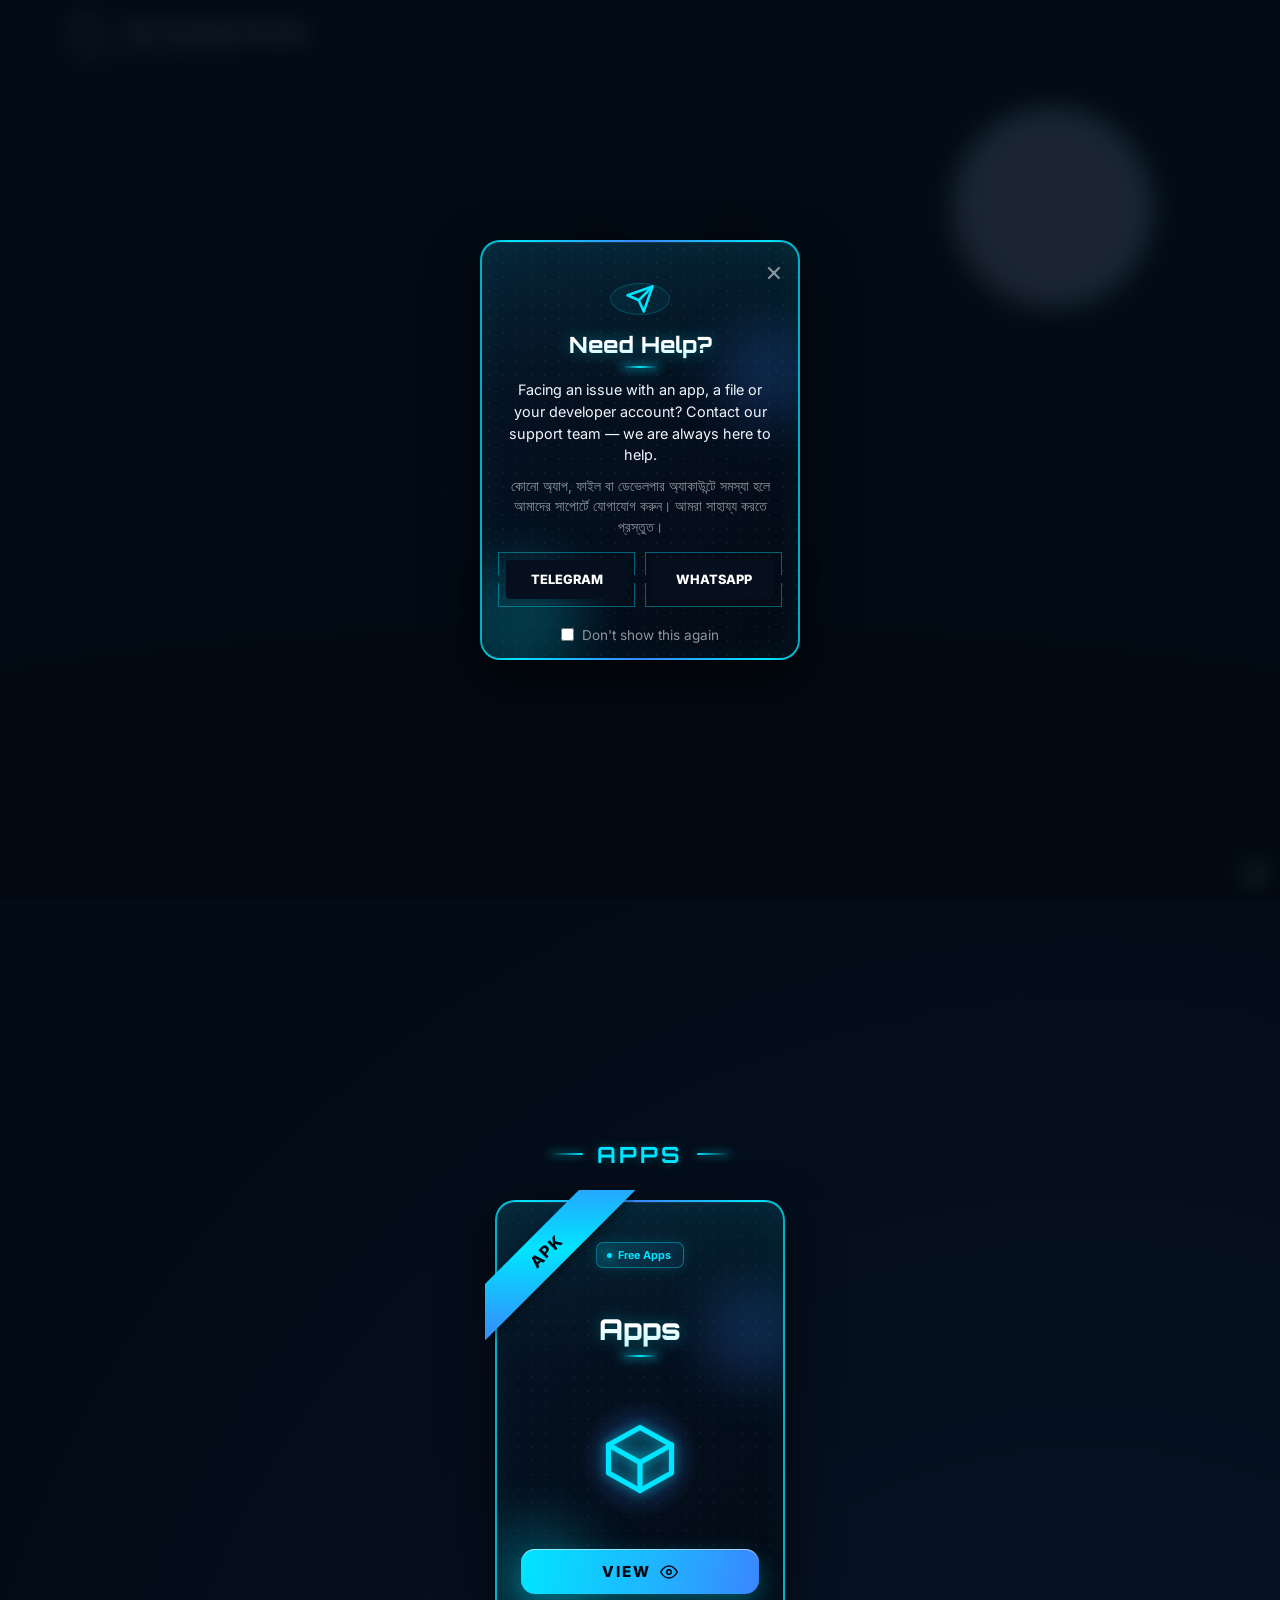
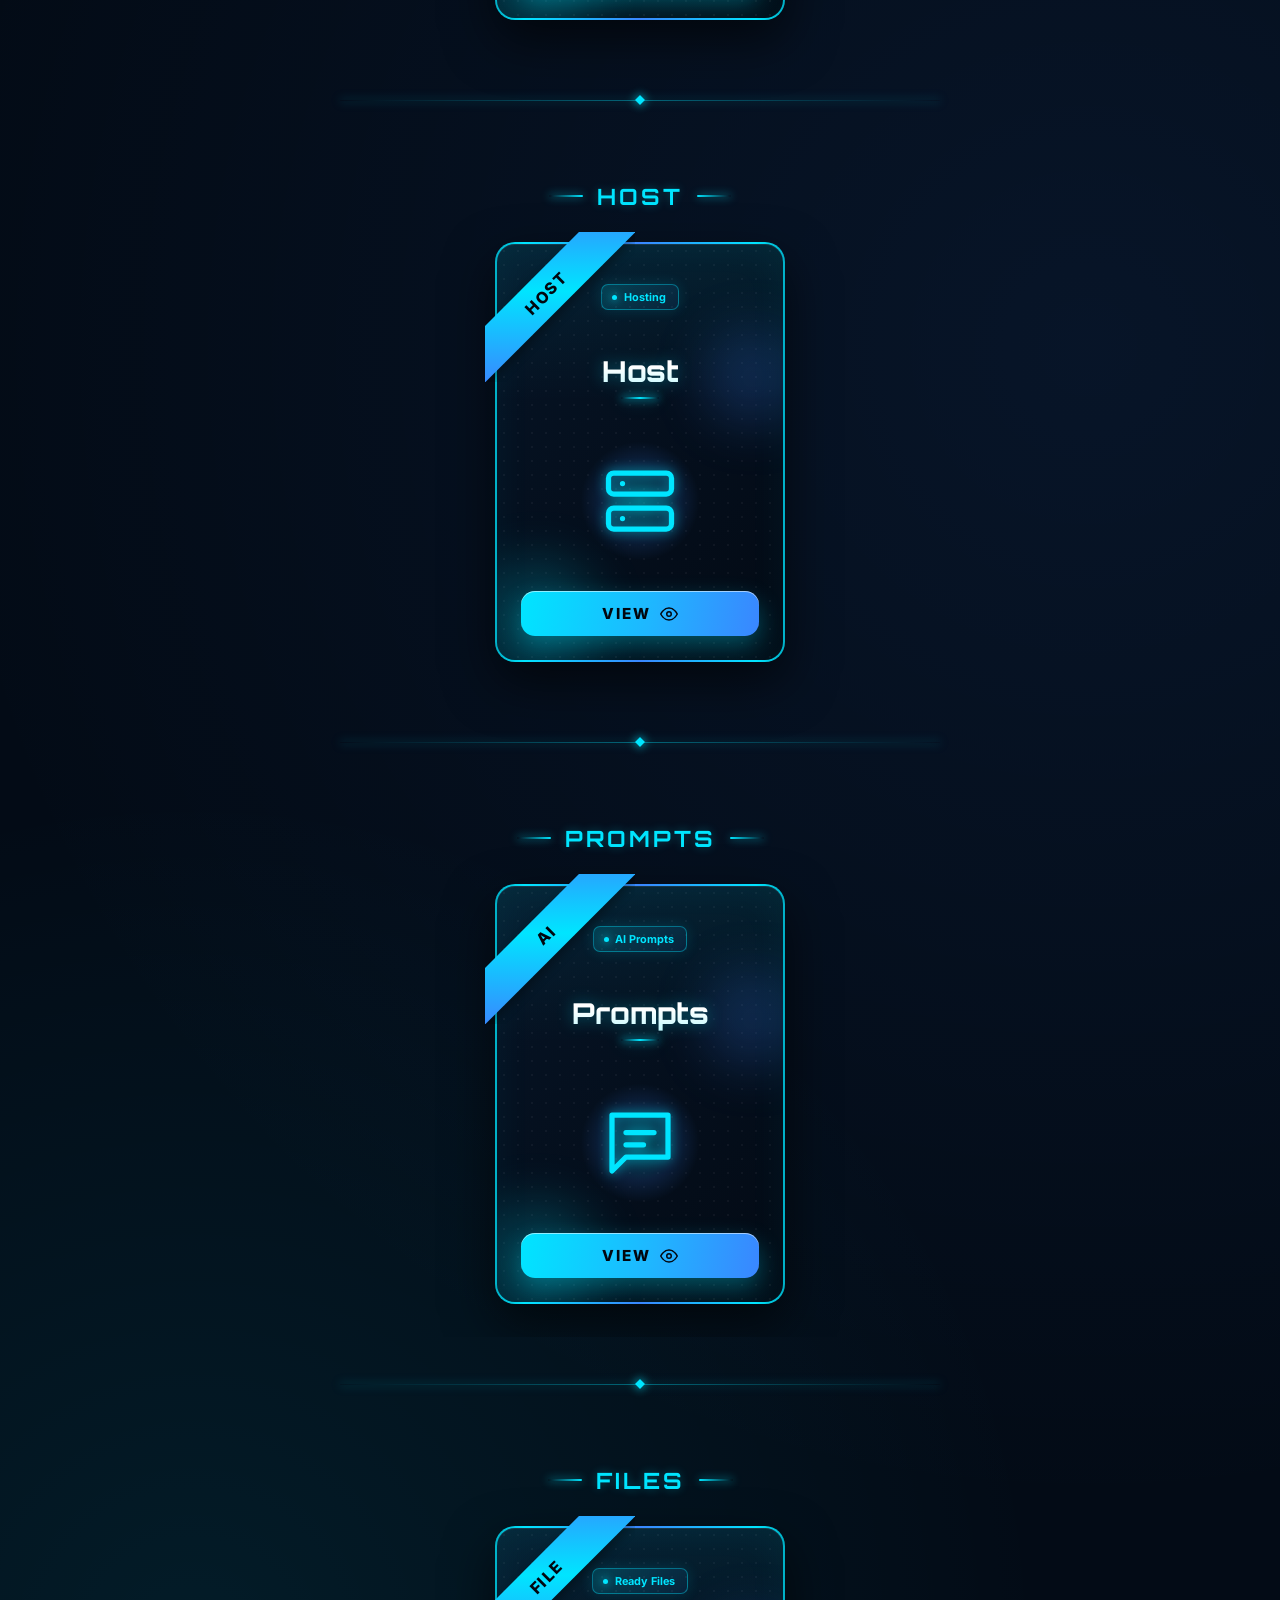
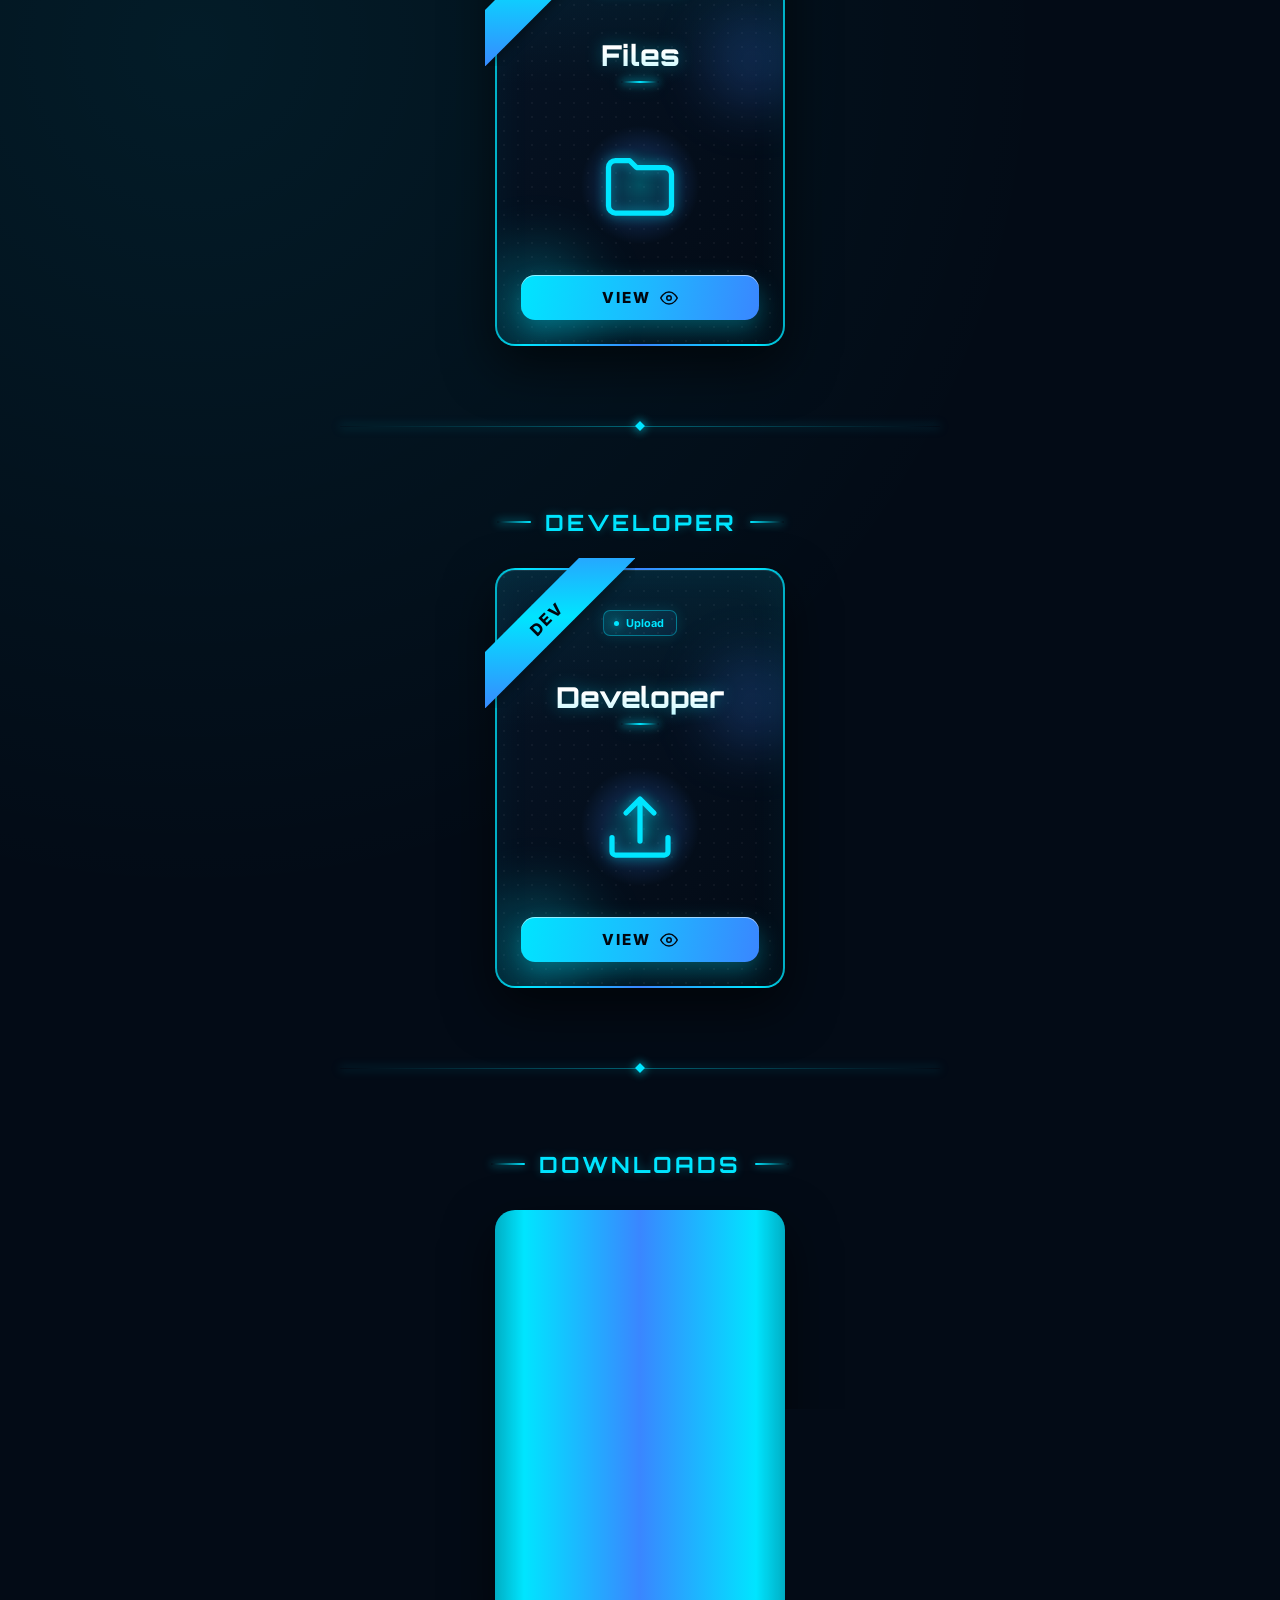
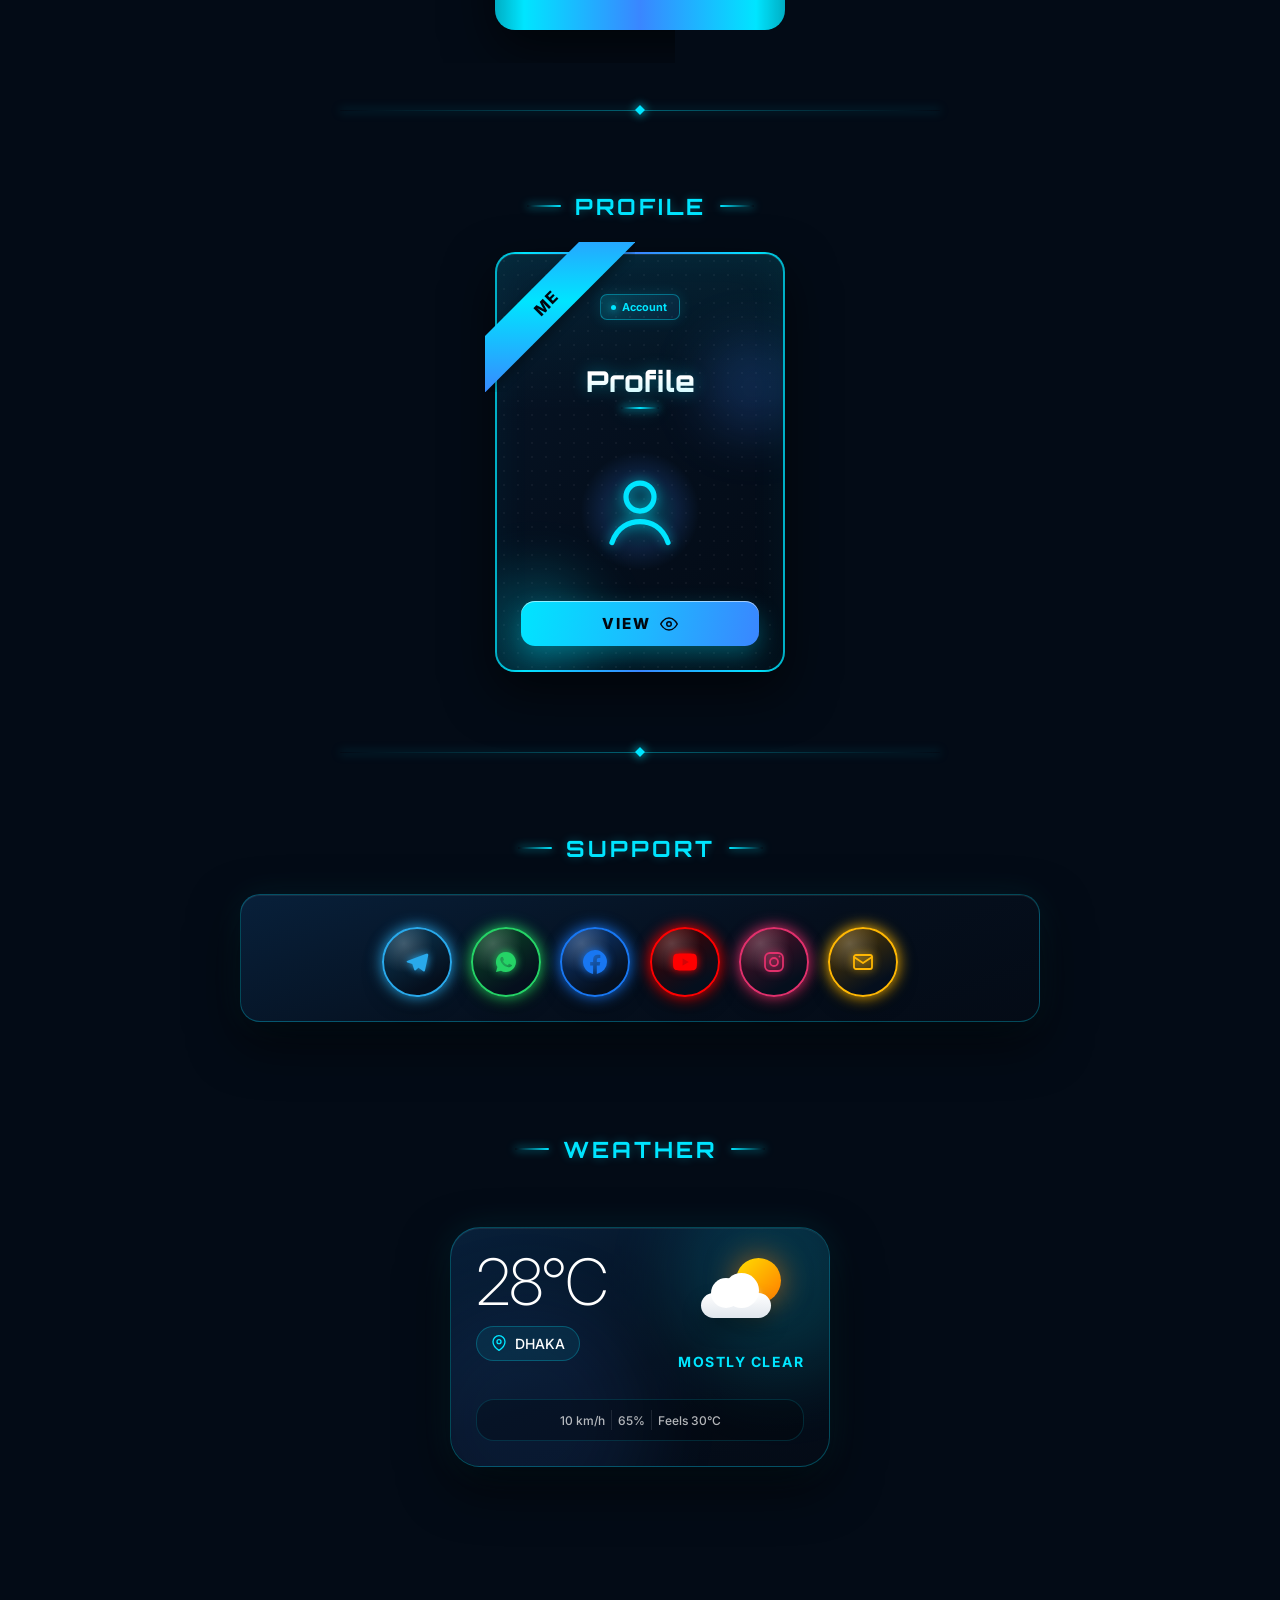
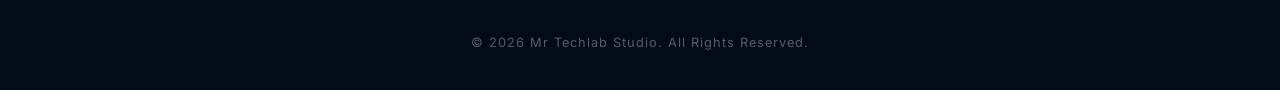
==== index.html @ d627c998 "Add files via upload" ====
<!DOCTYPE html>
<html lang="en">
<head>
<meta charset="UTF-8">
<meta name="viewport" content="width=device-width, initial-scale=1.0">
<title>Mr Techlab Studio</title>
<meta name="description" content="Mr Techlab Studio — Android apps, hosting links, AI prompts and ready-made files in one place.">
<meta name="author" content="Mr Techlab Studio">
<meta name="robots" content="index, follow">
<meta name="theme-color" content="#030b16">
<meta property="og:type" content="website">
<meta property="og:site_name" content="Mr Techlab Studio">
<meta property="og:title" content="Mr Techlab Studio">
<meta property="og:description" content="Android apps, hosting links, AI prompts and ready-made files in one place.">
<link rel="manifest" href="manifest.json">
<link rel="preconnect" href="https://fonts.googleapis.com">
<link rel="preconnect" href="https://fonts.gstatic.com" crossorigin>
<link href="https://fonts.googleapis.com/css2?family=Inter:wght@400;600;700;800&family=Orbitron:wght@400;700;900&display=swap" rel="stylesheet">
<link rel="icon" id="favicon" type="image/png" href="img/logo.png">
<link rel="apple-touch-icon" href="img/logo.png">
<style>
/* =========================================================
   home.css — index.html (main menu, Dev Yasin design)
   Colours come from theme variables (see js/theme.js)
   ========================================================= */
:root{--bg-color:#030b16;--border-color:rgba(var(--primary-rgb),.2);--primary-accent:#00e5ff;--primary-rgb:0,229,255;--secondary-accent:#3a86ff;--secondary-rgb:58,134,255;--text-main:#f0f6fc;--text-muted:#8b949e}
*{margin:0;padding:0;box-sizing:border-box;font-family:'Inter','Segoe UI',sans-serif}
body{background-color:var(--bg-color);background-image:radial-gradient(circle at 15% 50%,rgba(var(--primary-rgb),.08),transparent 25%),radial-gradient(circle at 85% 30%,rgba(var(--secondary-rgb),.08),transparent 25%);color:var(--text-main);min-height:100vh;display:flex;flex-direction:column;overflow-x:hidden}
::-webkit-scrollbar{width:3px}::-webkit-scrollbar-track{background:var(--bg-color)}::-webkit-scrollbar-thumb{background:rgba(var(--primary-rgb),.25);border-radius:10px}

@keyframes fadeInDown{from{opacity:0;transform:translateY(-20px)}to{opacity:1;transform:translateY(0)}}
@keyframes fadeInUp{from{opacity:0;transform:translateY(20px)}to{opacity:1;transform:translateY(0)}}
@keyframes floatUp{from{opacity:0;transform:translateY(40px)}to{opacity:1;transform:translateY(0)}}
.animate-fade-in-down{animation:fadeInDown .8s cubic-bezier(.16,1,.3,1) forwards}
.animate-fade-in-up{animation:fadeInUp .8s cubic-bezier(.16,1,.3,1) forwards}

/* Navbar */
nav{padding:.8rem 5%;display:flex;align-items:center;background:rgba(3,11,22,.85);backdrop-filter:blur(12px);-webkit-backdrop-filter:blur(12px);border-bottom:1px solid var(--border-color);position:sticky;top:0;z-index:100;box-shadow:0 4px 30px rgba(0,0,0,.4);transition:opacity .2s linear;transform:translateZ(0)}
.logo{display:flex;align-items:center;gap:12px;cursor:pointer}
.logo-text{display:flex;flex-direction:column;gap:3px;line-height:1}
.logo-img{width:52px;height:52px;border-radius:50%;object-fit:cover;border:2px solid rgba(var(--primary-rgb),.3);box-shadow:0 0 15px rgba(var(--primary-rgb),.2);transition:all .4s cubic-bezier(.175,.885,.32,1.275)}
.logo:hover .logo-img{border-color:var(--primary-accent);transform:scale(1.1)}
.brand-name{font-weight:800;font-size:1.28rem;color:#fff;white-space:nowrap}
.brand-tagline{font-weight:600;font-size:.62rem;letter-spacing:3px;text-transform:uppercase;color:var(--primary-accent);text-shadow:0 0 8px rgba(var(--primary-rgb),.5);white-space:nowrap}

main{flex:1;padding:6rem 5% 4rem;display:flex;flex-direction:column;align-items:center}
.hero-section{height:100vh;width:100%}

/* Category header + divider */
.category-header{text-align:center;margin:4rem auto 2rem;width:100%;padding:0 1rem}
.category-header h2{font-family:'Orbitron',sans-serif;font-size:1.4rem;color:var(--primary-accent);text-transform:uppercase;letter-spacing:3px;text-shadow:0 0 10px rgba(var(--primary-rgb),.3);display:inline-flex;align-items:center;gap:14px}
.category-header h2::before,.category-header h2::after{content:'';width:clamp(18px,9vw,34px);height:2px;border-radius:2px;background:linear-gradient(90deg,transparent,var(--primary-accent));box-shadow:0 0 8px rgba(var(--primary-rgb),.7);animation:cardLine 2.8s ease-in-out infinite alternate}
.category-header h2::after{background:linear-gradient(270deg,transparent,var(--primary-accent));animation-delay:-1.4s}
.section-divider{position:relative;width:80%;max-width:600px;height:1px;background:linear-gradient(90deg,transparent,rgba(var(--primary-rgb),.4),transparent);margin:5rem auto 1rem;box-shadow:0 0 10px rgba(var(--primary-rgb),.5)}
.section-divider::before{content:'';position:absolute;left:50%;top:50%;width:7px;height:7px;background:var(--primary-accent);box-shadow:0 0 10px var(--primary-accent);transform:translate(-50%,-50%) rotate(45deg);animation:cardDiamond 2.6s ease-in-out infinite}

/* Social card */
.social-card{display:flex;justify-content:center;align-items:center;width:95%;max-width:800px;margin:0 auto 2rem;border-radius:20px;border:1px solid rgba(var(--primary-rgb),.28);background:linear-gradient(160deg,#08203a,#050f1d 55%,#040b16);box-shadow:0 20px 50px rgba(0,0,0,.6),0 0 34px rgba(var(--primary-rgb),.08),inset 0 1px 0 rgba(255,255,255,.07);padding:3rem 2rem 1.5rem;position:relative}
.social-links{display:flex;gap:3rem;justify-content:center;align-items:center;width:100%;flex-wrap:nowrap;position:relative;z-index:10}
.tooltip-container{position:relative;cursor:pointer;border-radius:10px;--soc-delay:0s}
.tooltip-container.youtube{--color-primary:#f00;--color-secondary:#4a0000}
.tooltip-container.facebook{--color-primary:#1877f2;--color-secondary:#0e3b7a;--soc-delay:-.6s}
.tooltip-container.tiktok{--color-primary:#00f2fe;--color-secondary:#015256;--soc-delay:-1.2s}
.tooltip-container.instagram{--color-primary:#e1306c;--color-secondary:#571028;--soc-delay:-1.8s}
.tooltip-container.discord{--color-primary:#5865f2;--color-secondary:#3b4291;--soc-delay:-2.4s}
.tooltip{position:absolute;top:0;left:50%;transform:translateX(-50%);padding:10px;opacity:0;pointer-events:none;transition:all .3s;border-radius:15px;background:#02070f;box-shadow:5px 5px 15px rgba(0,0,0,.3);z-index:10}
.tooltip-profile{background:var(--color-secondary);border-radius:10px 15px;padding:10px;border:1px solid var(--color-primary);display:flex;gap:10px;align-items:center}
.tooltip-container:hover .tooltip{top:-90px;opacity:1;pointer-events:auto}
.tooltip-img{width:40px;height:40px;border:1px solid var(--color-primary);border-radius:10px;object-fit:cover}
.tooltip-details{display:flex;flex-direction:column;color:#fff}
.tooltip-name{font-size:15px;font-weight:700}
.tooltip-about{color:#ccc;font-size:12px;white-space:nowrap}
.icon{text-decoration:none;color:#fff;display:block;position:relative}
.icon .layer{width:70px;height:70px;border:2px solid var(--color-primary);border-radius:50%;display:flex;align-items:center;justify-content:center;transition:transform .3s,box-shadow .3s;background:radial-gradient(circle at 30% 22%,rgba(255,255,255,.22),transparent 42%),linear-gradient(150deg,var(--color-secondary),#050f1d 78%);box-shadow:0 0 15px var(--color-primary),0 8px 18px rgba(0,0,0,.55)}
.icon:hover .layer{transform:rotate(-35deg) skew(20deg);box-shadow:0 0 30px var(--color-primary)}
.layer svg{width:24px;height:24px;fill:var(--color-primary);filter:drop-shadow(0 0 4px var(--color-primary));animation:socBob 3s ease-in-out infinite alternate;animation-delay:var(--soc-delay)}
.icon .text{position:absolute;left:50%;bottom:-5px;opacity:0;font-weight:700;font-family:'Orbitron',sans-serif;font-size:1.1rem;transform:translateX(-50%);transition:bottom .3s,opacity .3s;color:var(--color-primary);white-space:nowrap}
.icon:hover .text{bottom:-35px;opacity:1}
.icon::before{content:'';position:absolute;inset:0;border-radius:50%;border:1.5px solid var(--color-primary);opacity:0;pointer-events:none;animation:socPulse 3s ease-out infinite;animation-delay:var(--soc-delay)}
.icon:hover::before{visibility:hidden}

/* Feature cards */
.feature-card{position:relative;width:290px;height:420px;border-radius:20px;display:flex;justify-content:center;align-items:center;box-shadow:0 20px 50px rgba(0,0,0,.6);animation:floatUp .8s cubic-bezier(.16,1,.3,1) forwards;margin:0 auto;transform:translateZ(0)}
.apk-card{border-radius:30px;transform:scale(1.02)}
.apk-card .border-wrapper{border-radius:30px}
.apk-card .card-inner{border-radius:28px}
.border-wrapper{position:absolute;inset:0;border-radius:20px;overflow:hidden;z-index:0}
.card-border-animation{position:absolute;width:160%;height:160%;top:-30%;left:-30%;background:linear-gradient(90deg,transparent,var(--primary-accent),var(--secondary-accent),var(--primary-accent),transparent);animation:rotation_481 3500ms infinite linear;will-change:transform}
.apk-card .card-border-animation{animation-direction:reverse;animation-duration:2500ms}
@keyframes rotation_481{to{transform:rotateZ(360deg)}}
.corner-ribbon{position:absolute;overflow:hidden;width:150px;height:150px;top:-10px;left:-10px;display:flex;align-items:center;justify-content:center;z-index:10}
.corner-ribbon::before{content:attr(data-r);position:absolute;width:150%;height:40px;background-image:linear-gradient(45deg,var(--secondary-accent),var(--primary-accent) 51%,var(--secondary-accent));transform:rotate(-45deg) translateY(-20px);display:flex;align-items:center;justify-content:center;color:#02070f;font-weight:800;letter-spacing:.1em;box-shadow:0 5px 10px rgba(0,0,0,.3)}
.card-inner{position:absolute;width:calc(100% - 4px);height:calc(100% - 4px);border-radius:18px;z-index:1;display:flex;flex-direction:column;justify-content:space-between;align-items:center;text-align:center;padding:2.5rem 1.5rem 1.5rem;overflow:hidden;contain:layout style paint;background:linear-gradient(180deg,rgba(var(--primary-rgb),.08),transparent 38%),radial-gradient(rgba(255,255,255,.045) 1px,transparent 1.2px) 0 0/14px 14px,linear-gradient(135deg,#061426,#030a14);box-shadow:inset 0 1px 0 rgba(255,255,255,.08),inset 0 0 40px rgba(var(--primary-rgb),.05)}
.circle{position:absolute;border-radius:50%;filter:blur(25px);z-index:-1;animation:floating 4s ease-in-out infinite alternate}
.circle-bottom{width:120px;height:120px;background:rgba(var(--primary-rgb),.2);bottom:-20px;left:-20px}
.circle-right{width:100px;height:100px;background:rgba(var(--secondary-rgb),.2);top:20%;right:-20px;animation-delay:-2s}
@keyframes floating{0%{transform:translateY(0) scale(1)}100%{transform:translateY(-20px) scale(1.1)}}
.badge{position:relative;overflow:hidden;color:var(--primary-accent);padding:.32rem .75rem .32rem 1.35rem;border-radius:7px;font-size:.68rem;font-weight:700;width:fit-content;margin:0 auto .85rem;background:linear-gradient(135deg,rgba(var(--primary-rgb),.18),rgba(var(--secondary-rgb),.08));border:1px solid rgba(var(--primary-rgb),.38);box-shadow:0 0 14px rgba(var(--primary-rgb),.14);z-index:2}
.badge::before{content:'';position:absolute;left:.62rem;top:50%;width:5px;height:5px;margin-top:-2.5px;border-radius:50%;background:var(--primary-accent);box-shadow:0 0 8px var(--primary-accent);animation:cardDot 1.6s ease-in-out infinite alternate}
.card-title{font-family:'Orbitron',sans-serif;font-size:1.8rem;font-weight:800;margin-bottom:.7rem;position:relative;z-index:2;background:linear-gradient(180deg,#fff 30%,#a6f7ff);-webkit-background-clip:text;background-clip:text;-webkit-text-fill-color:transparent;color:transparent;filter:drop-shadow(0 0 8px rgba(var(--primary-rgb),.35))}
.card-title::after{content:'';display:block;width:38px;height:2px;margin:8px auto 0;border-radius:2px;background:linear-gradient(90deg,transparent,var(--primary-accent),transparent);box-shadow:0 0 8px var(--primary-accent);animation:cardLine 2.4s ease-in-out infinite alternate}
.download-btn{display:flex;align-items:center;justify-content:center;gap:.6rem;width:100%;padding:.8rem 1.5rem;border-radius:14px;font-weight:800;font-size:.95rem;letter-spacing:2px;text-decoration:none;text-transform:uppercase;color:#02070f;border:none;position:relative;overflow:hidden;z-index:2;transition:all .3s;background:linear-gradient(100deg,var(--primary-accent),#1fb6ff 55%,var(--secondary-accent));box-shadow:0 10px 24px rgba(var(--primary-rgb),.32),inset 0 1px 0 rgba(255,255,255,.55)}
.download-btn::after{content:'';position:absolute;top:0;left:0;width:45%;height:100%;background:linear-gradient(90deg,transparent,rgba(255,255,255,.6),transparent);transform:translateX(-160%) skewX(-20deg);animation:cardShine 3.6s ease-in-out infinite}
.download-btn:hover{transform:translateY(-2px);box-shadow:0 12px 25px rgba(var(--primary-rgb),.5)}
.download-btn:active{transform:scale(.97)}
.download-btn svg{width:18px;height:18px}

/* Card emblem loader */
.sec-loader{position:relative;width:84px;height:92px;margin:16px auto;flex-shrink:0}
.sec-loader>*{position:absolute}
.sec-glow{left:50%;top:50%;width:120px;height:120px;margin:-60px 0 0 -60px;border-radius:50%;background:radial-gradient(circle,rgba(var(--primary-rgb),.3),rgba(var(--secondary-rgb),.14) 45%,transparent 70%);animation:secBreath 3s ease-in-out infinite alternate}
.sec-pulse{left:50%;top:50%;width:84px;height:84px;margin:-42px 0 0 -42px;border-radius:50%;border:1.5px solid rgba(var(--primary-rgb),.55);opacity:0;animation:secPulse 3s ease-out infinite}
.sec-pulse-2{animation-delay:1.5s;border-color:rgba(var(--secondary-rgb),.6)}
.sec-art{left:0;top:0;width:100%;height:100%;overflow:visible;color:var(--primary-accent);animation:socBob 3s ease-in-out infinite alternate;filter:drop-shadow(0 0 6px rgba(var(--primary-rgb),.6))}
.sec-dot{bottom:8px;width:3px;height:3px;border-radius:50%;background:var(--primary-accent);box-shadow:0 0 6px var(--primary-accent);opacity:0;animation:secRise 3.2s ease-in infinite}
.sec-dot.d1{left:14%}.sec-dot.d2{left:36%;animation-delay:.9s}.sec-dot.d3{left:62%;animation-delay:1.7s}.sec-dot.d4{left:84%;animation-delay:2.4s}

@keyframes secBreath{0%{opacity:.55;transform:scale(.9)}100%{opacity:1;transform:scale(1.08)}}
@keyframes secPulse{0%{opacity:.55;transform:scale(.75)}100%{opacity:0;transform:scale(1.45)}}
@keyframes secRise{0%{opacity:0;transform:translateY(0) scale(.6)}15%{opacity:.9}100%{opacity:0;transform:translateY(-62px) scale(1.1)}}
@keyframes socPulse{0%{opacity:.6;transform:scale(1)}100%{opacity:0;transform:scale(1.55)}}
@keyframes socBob{0%{transform:translateY(-1.2px) scale(1)}100%{transform:translateY(1.2px) scale(1.07)}}
@keyframes cardDot{0%{opacity:.45;transform:scale(.8)}100%{opacity:1;transform:scale(1.3)}}
@keyframes cardShine{0%,55%{transform:translateX(-160%) skewX(-20deg)}85%,100%{transform:translateX(330%) skewX(-20deg)}}
@keyframes cardLine{0%{opacity:.35;transform:scaleX(.7)}100%{opacity:1;transform:scaleX(1)}}
@keyframes cardDiamond{0%,100%{opacity:.5;transform:translate(-50%,-50%) rotate(45deg) scale(.8)}50%{opacity:1;transform:translate(-50%,-50%) rotate(45deg) scale(1.25)}}

/* Weather widget */
.weather-widget{width:90%;max-width:380px;height:240px;margin:2rem auto 5rem;border-radius:30px;position:relative;background:linear-gradient(160deg,#08203a,#050f1d 55%,#040b16);border:1px solid rgba(var(--primary-rgb),.28);box-shadow:0 20px 50px rgba(0,0,0,.6),0 0 34px rgba(var(--primary-rgb),.1),inset 0 1px 0 rgba(255,255,255,.07);overflow:hidden;contain:layout style paint;display:flex;flex-direction:column;justify-content:space-between;padding:25px;color:#fff;transition:all .5s cubic-bezier(.2,.8,.2,1);transform:scale(1.3)}
.weather-widget:hover{transform:scale(1.34) translateY(-8px);border-color:rgba(var(--primary-rgb),.45)}
.widget-background{position:absolute;inset:0;z-index:0;overflow:hidden;border-radius:30px;opacity:.5}
.widget-background::before,.widget-background::after{content:'';position:absolute;border-radius:50%;filter:blur(40px);animation:meshMove 8s ease-in-out infinite alternate}
.widget-background::before{width:200px;height:200px;background:var(--primary-accent);top:-50px;right:-50px;opacity:.3}
.widget-background::after{width:250px;height:250px;background:var(--secondary-accent);bottom:-80px;left:-50px;opacity:.2;animation-delay:-4s}
@keyframes meshMove{0%{transform:translate(0,0) scale(1)}100%{transform:translate(-30px,30px) scale(1.1)}}
.widget-content{display:flex;justify-content:space-between;align-items:flex-start;z-index:1;width:100%}
.widget-left{display:flex;flex-direction:column;gap:15px}
.temp-value{font-size:64px;font-weight:200;line-height:.9;letter-spacing:-2px}
.weather-location{display:flex;align-items:center;gap:8px;font-size:14px;font-weight:500;background:rgba(var(--primary-rgb),.08);padding:8px 14px;border-radius:20px;border:1px solid rgba(var(--primary-rgb),.25);width:fit-content}
.location-icon{color:var(--primary-accent)}
.widget-right{display:flex;flex-direction:column;align-items:center;gap:10px}
.weather-icon-container{width:90px;height:90px;position:relative;animation:iconFloat 4s ease-in-out infinite alternate}
@keyframes iconFloat{0%{transform:translateY(-5px)}100%{transform:translateY(5px)}}
.sun{position:absolute;top:5px;right:5px;width:45px;height:45px;background:linear-gradient(135deg,#ffde00,#ff7b00);border-radius:50%;box-shadow:0 0 30px rgba(255,123,0,.6)}
.cloud-back{position:absolute;top:35px;right:25px;width:45px;height:15px;background:rgba(255,255,255,.4);border-radius:20px;filter:blur(2px)}
.cloud-front{position:absolute;top:40px;left:5px;width:70px;height:25px;background:linear-gradient(180deg,#fff,#e0e6ed);border-radius:20px;box-shadow:0 10px 20px rgba(0,0,0,.3)}
.cloud-front::before{content:'';position:absolute;top:-15px;left:10px;width:30px;height:30px;background:#fff;border-radius:50%}
.cloud-front::after{content:'';position:absolute;top:-20px;right:12px;width:35px;height:35px;background:#fff;border-radius:50%}
.weather-status{font-size:14px;font-weight:700;color:var(--primary-accent);text-transform:uppercase;letter-spacing:1.5px}
.widget-bottom{display:flex;align-items:center;justify-content:center;flex-wrap:wrap;row-gap:8px;z-index:1;background:rgba(0,0,0,.25);padding:10px 14px;border-radius:18px;border:1px solid rgba(var(--primary-rgb),.15);width:100%;overflow:hidden}
.stat-item{display:flex;align-items:center;gap:5px;color:rgba(255,255,255,.7);font-size:12px;font-weight:500;white-space:nowrap}
.stat-divider{width:1px;height:20px;background:rgba(255,255,255,.1);margin:0 6px}
.weather-widget.wx-loading .temp-value,.weather-widget.wx-loading .weather-status,.weather-widget.wx-loading .stat-item span{color:transparent!important;border-radius:6px;background:linear-gradient(90deg,rgba(255,255,255,.06) 25%,rgba(255,255,255,.16) 37%,rgba(255,255,255,.06) 63%);background-size:400% 100%;animation:wxShimmer 1.4s ease infinite}
@keyframes wxShimmer{0%{background-position:100% 50%}100%{background-position:0 50%}}
.weather-icon-container .moon,.weather-icon-container .rain-drops,.weather-icon-container .snow-flakes,.weather-icon-container .bolt,.weather-icon-container .fog-line{display:none}
.weather-icon-container .moon{position:absolute;top:8px;right:8px;width:40px;height:40px;border-radius:50%;background:radial-gradient(circle at 32% 32%,#f4f7ff,#cfd9ec 55%,#aab6d1);box-shadow:0 0 25px rgba(180,200,255,.55)}
.weather-icon-container[data-icon="clear-night"] .sun,.weather-icon-container[data-icon="clear-night"] .cloud-front,.weather-icon-container[data-icon="clear-night"] .cloud-back{display:none}
.weather-icon-container[data-icon="clear-night"] .moon{display:block}
.weather-icon-container[data-icon="cloudy"] .sun{opacity:.45}
.weather-icon-container[data-icon="fog"] .sun{opacity:.25}
.fog-line{position:absolute;left:8px;height:6px;border-radius:6px;background:rgba(255,255,255,.55);filter:blur(1px)}
.fog-line:nth-child(1){top:38px;width:55px}.fog-line:nth-child(2){top:52px;left:15px;width:75px}.fog-line:nth-child(3){top:66px;width:45px}
.weather-icon-container[data-icon="fog"] .fog-line{display:block}
.rain-drops{position:absolute;top:62px;left:14px;width:66px;height:30px}
.rain-drops span{position:absolute;top:0;width:2.5px;height:12px;border-radius:2px;background:linear-gradient(180deg,rgba(122,190,255,.9),transparent);animation:rainFall .9s linear infinite}
.rain-drops span:nth-child(1){left:4px}.rain-drops span:nth-child(2){left:20px;animation-delay:.2s}.rain-drops span:nth-child(3){left:36px;animation-delay:.45s}.rain-drops span:nth-child(4){left:52px;animation-delay:.65s}
@keyframes rainFall{0%{transform:translateY(-4px);opacity:0}30%{opacity:1}100%{transform:translateY(22px);opacity:0}}
.weather-icon-container[data-icon="rain"] .rain-drops,.weather-icon-container[data-icon="storm"] .rain-drops{display:block}
.bolt{position:absolute;top:44px;left:30px;width:16px;height:26px;clip-path:polygon(55% 0,0 60%,40% 60%,30% 100%,100% 35%,55% 35%);background:#ffde00;opacity:0}
.weather-icon-container[data-icon="storm"] .bolt{display:block;animation:boltFlash 2.6s ease-in-out infinite}
@keyframes boltFlash{0%,88%,100%{opacity:0}90%,94%{opacity:1}92%{opacity:.3}}
.snow-flakes{position:absolute;top:58px;left:10px;width:70px;height:34px}
.snow-flakes span{position:absolute;top:0;width:5px;height:5px;border-radius:50%;background:#fff;animation:snowFall 3s linear infinite}
.snow-flakes span:nth-child(1){left:4px}.snow-flakes span:nth-child(2){left:22px;animation-delay:.7s}.snow-flakes span:nth-child(3){left:40px;animation-delay:1.4s}.snow-flakes span:nth-child(4){left:58px;animation-delay:2s}
@keyframes snowFall{0%{transform:translateY(-4px);opacity:0}15%{opacity:1}100%{transform:translateY(30px) translateX(6px);opacity:0}}
.weather-icon-container[data-icon="snow"] .snow-flakes{display:block}

footer{text-align:center;padding:1.5rem 0 2.5rem;color:rgba(139,148,158,.6);font-size:.8rem;margin-top:auto;letter-spacing:1px}

/* Spooky house background */
.spooky-house{position:fixed;inset:0;z-index:0;pointer-events:none;transform:translateZ(0)}
.content-circle{position:absolute;width:100%;height:100%;overflow:hidden}
.hill{position:absolute;width:150vw;height:40vh;bottom:-10vh;left:-25vw;border-radius:50% 50% 0 0;background:#000;z-index:3}
.house{position:absolute;width:120px;height:150px;background:#000;left:50%;margin-left:-60px;bottom:28vh;transform:rotate(5deg) scale(1.8);transform-origin:bottom center;z-index:2;animation:pulseDropShadow 2s infinite alternate}
@keyframes pulseDropShadow{0%{filter:drop-shadow(0 -5px 15px rgba(var(--primary-rgb),.3))}100%{filter:drop-shadow(0 -5px 25px rgba(var(--primary-rgb),.8))}}
.house:before{content:"";position:absolute;border-bottom:30px solid #000;border-right:50px solid transparent;left:115px;top:70px;transform:rotate(5deg)}
.house:after{content:"";position:absolute;width:5px;height:65px;background:#000;left:145px;top:95px}
.porch{position:absolute;width:30px;height:100px;background:#000;left:-20px;top:55px;transform:rotate(-10deg)}
.porch:before{content:"";position:absolute;border-bottom:20px solid #000;border-left:40px solid transparent;left:-35px;top:45px}
.porch:after{content:"";position:absolute;border-left:20px solid transparent;border-right:20px solid transparent;border-bottom:30px solid #000;left:-5px;top:-25px}
.first-floor{position:absolute;transform:rotate(-10deg);background:#000;width:5px;height:45px;left:-37px;top:125px}
.first-floor:before{content:"";position:absolute;background:#000;width:85px;height:90px;top:-150px;left:50px}
.first-floor:after{content:"";position:absolute;border-left:52px solid transparent;border-right:52px solid transparent;border-bottom:50px solid #000;top:-199px;left:40px}
.second-floor{position:absolute;background:#000;width:35px;height:100px;transform:rotate(3deg);top:-70px;left:70px}
.second-floor:before{content:"";position:absolute;background:#000;width:20px;height:100px;left:33px;top:40px;transform:rotate(-3deg)}
.second-floor:after{content:"";position:absolute;border-left:25px solid transparent;border-right:25px solid transparent;border-bottom:30px solid #000;top:12px;left:15px}
.roof{position:absolute;border-left:25px solid transparent;border-right:25px solid transparent;border-bottom:30px solid #000;left:65px;top:-95px}
.roof:before{content:"";position:absolute;width:6px;height:20px;background:#000;top:5px;left:10px;box-shadow:20px 35px #000}
.roof:after{content:"";position:absolute;width:6px;height:20px;background:#000;transform:rotate(-10deg);left:-110px;top:35px;box-shadow:-27px 97px #000}
.door{position:absolute;background:var(--primary-accent);width:30px;height:50px;transform:rotate(-5deg);border-radius:30px 30px 0 0;box-shadow:inset -10px 5px rgba(0,0,0,.5),0 0 15px rgba(var(--primary-rgb),.8);top:90px;left:40px}
.door:before,.door:after{content:"";position:absolute;background:var(--primary-accent);border-radius:30px 30px 0 0;box-shadow:0 0 10px rgba(var(--primary-rgb),.8);width:20px;height:30px}
.door:before{left:-40px;transform:rotate(-3deg)}.door:after{left:45px;transform:rotate(3deg)}
.small-windows{position:absolute;background:var(--primary-accent);border-radius:30px 30px 0 0;width:13px;height:25px;left:100px;top:-20px;box-shadow:-19px -40px var(--primary-accent),inset -4px 2px rgba(0,0,0,.5)}
.small-windows:before{content:"";position:absolute;background:var(--primary-accent);border-radius:30px 30px 0 0;width:13px;height:25px;transform:rotate(-7deg);left:-60px;top:50px;box-shadow:-60px 20px var(--primary-accent)}
.big-window{position:absolute;background:var(--primary-accent);border-radius:30px 30px 0 0;transform:rotate(-7deg);width:30px;height:40px;top:-35px;left:10px;box-shadow:0 0 15px rgba(var(--primary-rgb),.6)}
.big-window:before,.big-window:after{content:"";position:absolute;background:#000}
.big-window:before{height:40px;width:2px;left:15px;box-shadow:13px 55px #000,-47px 80px #000,-32px 120px #000}
.big-window:after{height:2px;width:40px;top:22px;box-shadow:10px 58px #000,-45px 78px #000,-30px 120px #000}
.frames{position:absolute;width:2px;height:40px;background:#000;top:-65px;left:86.5px;box-shadow:19px 40px #000,7px 150px #000}
.frames:before{content:"";position:absolute;height:2px;width:30px;background:#000;top:17px;left:-10px;box-shadow:10px 40px #000,5px 150px #000}
.spooky-house .moon{position:absolute;width:200px;height:200px;border-radius:50%;background:rgba(200,230,255,.8);z-index:1;right:10vw;top:12vh;box-shadow:inset 7px -7px 0 rgba(0,0,0,.2),0 0 30px rgba(var(--primary-rgb),.4)}
.fireflies{position:absolute;width:100%;height:100%;z-index:5}
.firefly{position:absolute;width:4px;height:4px;background:var(--primary-accent);border-radius:50%;box-shadow:0 0 10px var(--primary-accent);animation:float 6s infinite ease-in-out alternate}
.firefly:nth-child(1){left:15%;bottom:15vh;animation-duration:5s}.firefly:nth-child(2){left:35%;bottom:45vh;animation-duration:7.5s;animation-delay:1s}.firefly:nth-child(3){left:75%;bottom:25vh;animation-delay:2s}.firefly:nth-child(4){left:85%;bottom:55vh;animation-duration:8.5s;animation-delay:.5s}.firefly:nth-child(5){left:55%;bottom:35vh;animation-duration:6.5s;animation-delay:1.5s}
@keyframes float{0%{transform:translate3d(0,0,0) scale(.8);opacity:.2}100%{transform:translate3d(20px,-40px,0) scale(1.5);opacity:1}}

/* Telegram popup */
#tg-popup-overlay{display:none;position:fixed;inset:0;background:rgba(3,11,22,.85);backdrop-filter:blur(12px);z-index:9999;justify-content:center;align-items:center;opacity:0;transition:opacity .4s}
#tg-popup-box{width:320px;height:auto;min-height:510px;animation:none;transform:translateY(20px);transition:transform .4s cubic-bezier(.175,.885,.32,1.275)}
#tg-popup-close{position:absolute;top:15px;right:15px;background:transparent;border:none;color:var(--text-muted);font-size:28px;cursor:pointer;line-height:1;z-index:20}
.icon-wrapper{width:60px;height:60px;background:rgba(var(--primary-rgb),.05);border:1px solid var(--border-color);border-radius:50%;display:flex;align-items:center;justify-content:center;color:var(--primary-accent);margin:10px auto 15px;z-index:2}
.btn-tg{display:inline-block;width:50%;color:#fff;text-decoration:none;text-transform:uppercase;font-weight:800;position:relative;padding:8px}
.btn-tg::before,.btn-tg::after{content:'';position:absolute;left:0;right:0;height:calc(50% - 5px);border:1px solid rgba(var(--primary-rgb),.4)}
.btn-tg::before{top:0;border-bottom-width:0}.btn-tg::after{bottom:0;border-top-width:0}
.btn-tg_lg{position:relative;display:flex;justify-content:center;align-items:center;padding:12px 8px;background:#050f1d;overflow:hidden;border-radius:4px}
.btn-tg_sl{position:absolute;top:0;bottom:-1px;left:-8px;width:0;background:var(--primary-accent);transform:skew(-15deg);transition:all .3s}
.btn-tg_text{position:relative;z-index:2;display:flex;align-items:center;gap:8px;font-size:.8rem;white-space:nowrap;transition:color .3s}
.btn-tg:hover .btn-tg_text{color:#030b16}.btn-tg:hover .btn-tg_sl{width:calc(100% + 15px)}
#tg-popup-never-show{appearance:none;-webkit-appearance:none;width:20px;height:20px;border:2px solid rgba(var(--primary-rgb),.5);border-radius:50%;cursor:pointer;position:relative}
#tg-popup-never-show:checked{background:var(--primary-accent)}

.io-paused *,.io-paused *::before,.io-paused *::after{animation-play-state:paused!important}

@media (max-width:768px){
  nav{padding:.6rem 3%;backdrop-filter:blur(6px)}
  .logo-img{width:45px;height:45px}.brand-name{font-size:1.05rem}.brand-tagline{font-size:.55rem;letter-spacing:2px}
  main{padding:3rem 3% 2rem}
  .category-header{margin:2.5rem auto 1.5rem}.category-header h2{font-size:1.1rem}
  .section-divider{margin:3rem auto 1rem}
  .feature-card{width:251px;height:363px}.card-title{font-size:1.3rem}
  .social-card{padding:1.5rem 1.2rem}.social-links{gap:.8rem}
  .icon .layer{width:50px;height:50px}.layer svg{width:20px;height:20px}
  .icon .text{font-size:.85rem;bottom:-30px}
  .weather-widget{transform:none;height:230px;padding:20px}.weather-widget:hover{transform:none}
  .temp-value{font-size:48px}.stat-item{font-size:10.5px}
  .house{transform:rotate(5deg) scale(1.25);bottom:29vh}
  .spooky-house .moon{width:120px;height:120px}
  .widget-background::before,.widget-background::after,.circle{filter:blur(14px)}
  #tg-popup-box{width:272px;min-height:433px}
  #tg-popup-overlay{backdrop-filter:none;background:rgba(3,11,22,.92)}
}
@media (max-width:480px){
  .logo-img{width:38px;height:38px}.brand-name{font-size:.92rem}
  .icon .layer{width:42px;height:42px}.layer svg{width:18px;height:18px}
}

/* ---- support icons: brand colours ---- */
.tooltip-container.telegram{--color-primary:#29a9eb;--color-secondary:#0b3a57}
.tooltip-container.whatsapp{--color-primary:#25d366;--color-secondary:#0a4a27}
.tooltip-container.email{--color-primary:#ffb703;--color-secondary:#5a3d00}
.layer svg.stroke{fill:none;stroke:var(--color-primary);stroke-width:1.8;stroke-linecap:round;stroke-linejoin:round}

/* ---- theme colour dot (palette of 7 colours) ---- */
.theme-dot{position:fixed;right:16px;bottom:18px;z-index:500;display:flex;flex-direction:column;align-items:flex-end;gap:10px}
.theme-dot-btn{width:18px;height:18px;border-radius:50%;border:2px solid rgba(255,255,255,.85);cursor:pointer;padding:0;background:conic-gradient(#00e5ff,#8b6cff,#ff4fd8,#ff3d71,#ff9f1a,#ffe600,#00e08a,#00e5ff);box-shadow:0 0 14px rgba(var(--primary-rgb),.6);transition:transform .25s}
.theme-dot-btn:hover{transform:scale(1.25)}
.theme-panel{display:none;gap:10px;padding:10px 12px;border-radius:30px;background:rgba(3,11,22,.92);border:1px solid rgba(var(--primary-rgb),.35);box-shadow:0 10px 30px rgba(0,0,0,.6)}
.theme-panel.open{display:flex}
.theme-swatch{width:22px;height:22px;border-radius:50%;border:2px solid transparent;cursor:pointer;padding:0;transition:transform .2s}
.theme-swatch:hover{transform:scale(1.2)}
.theme-swatch.active{border-color:#fff;box-shadow:0 0 10px currentColor}

/* ---- page-opening loader ---- */
@keyframes ldSpin{to{transform:rotate(360deg)}}
@keyframes ldBar{0%{transform:translateX(-120%)}100%{transform:translateX(320%)}}
@keyframes ldDots{0%,20%{content:''}40%{content:'.'}60%{content:'..'}80%,100%{content:'...'}}
#navLoader{position:fixed;inset:0;z-index:100000;display:none;flex-direction:column;align-items:center;justify-content:center;gap:26px;background:radial-gradient(circle at 50% 40%,rgba(var(--primary-rgb),.12),transparent 55%),#030b16}
#navLoader.show{display:flex}
.ld-ring{position:relative;width:72px;height:72px}
.ld-ring i{position:absolute;border-radius:50%;border:3px solid transparent}
.ld-ring i:nth-child(1){inset:0;border-top-color:var(--primary-accent);border-right-color:rgba(var(--primary-rgb),.25);animation:ldSpin 1s linear infinite;filter:drop-shadow(0 0 8px var(--primary-accent))}
.ld-ring i:nth-child(2){inset:11px;border-left-color:var(--secondary-accent);border-bottom-color:rgba(var(--secondary-rgb),.25);animation:ldSpin 1.5s linear infinite reverse}
.ld-ring i:nth-child(3){inset:23px;border-top-color:#fff;animation:ldSpin .7s linear infinite;opacity:.85}
.ld-bar{width:170px;height:3px;border-radius:3px;background:rgba(255,255,255,.08);overflow:hidden}
.ld-bar::after{content:'';display:block;width:38%;height:100%;border-radius:3px;background:linear-gradient(90deg,transparent,var(--primary-accent),var(--secondary-accent));animation:ldBar 1.3s ease-in-out infinite}
.ld-text{font-family:'Orbitron',sans-serif;font-size:.72rem;letter-spacing:5px;color:#8b949e;text-transform:uppercase}
.ld-text::after{content:'';display:inline-block;width:1.4em;text-align:left;animation:ldDots 1.4s steps(1) infinite}


html,body{max-width:100%;overflow-x:hidden}
.social-links{flex-wrap:wrap!important;gap:1.2rem!important}
.social-card{padding:2rem 1rem 1.5rem}
.tooltip-about{white-space:normal}
@media (max-width:768px){
  .social-links{gap:1.6rem 1rem!important}
  .tooltip-container:nth-child(-n+3) .tooltip{left:50%}
}
</style>
</head>
<body>

    <nav class="animate-fade-in-down">
  <div class="logo" onclick="openTgPopup()" title="Open Telegram Community">
    <img decoding="async" src="img/logo.png" alt="Mr Techlab Studio" class="logo-img">
    <div class="logo-text">
      <span class="brand-name">Mr Techlab Studio</span>
      <span class="brand-tagline">Official App</span>
    </div>
  </div>
</nav>

    <div class="spooky-house">
  <div class="content-circle">
    <div class="moon"></div>
    <div class="hill"></div>
    <div class="house">
      <div class="porch"></div><div class="first-floor"></div><div class="second-floor"></div>
      <div class="roof"></div><div class="door"></div><div class="small-windows"></div>
      <div class="big-window"><div class="frames"></div></div>
    </div>
    <div class="fireflies">
      <div class="firefly"></div><div class="firefly"></div><div class="firefly"></div><div class="firefly"></div><div class="firefly"></div>
    </div>
  </div>
</div>



    <main>
        <header class="hero-section animate-fade-in-up"></header>

        <!-- Category: Apps -->
        <div class="category-header animate-fade-in-up" style="animation-delay:0.1s"><h2>Apps</h2></div>
        <div class="feature-card animate-fade-in-up" style="animation-delay:0.12000000000000001s">
            <span class="corner-ribbon" data-r="APK"></span>
            <div class="border-wrapper"><div class="card-border-animation"></div></div>
            <div class="card-inner">
                <div class="circle circle-bottom"></div><div class="circle circle-right"></div>
                <div class="badge">Free Apps</div>
                <h3 class="card-title">Apps</h3>
                <div class="sec-loader" aria-hidden="true">
                    <span class="sec-glow"></span><span class="sec-pulse"></span><span class="sec-pulse sec-pulse-2"></span>
                    <svg class="sec-art" viewBox="0 0 24 24" fill="none" stroke="currentColor" stroke-width="1.5" stroke-linecap="round" stroke-linejoin="round"><path d="M21 8l-9-5-9 5v8l9 5 9-5z"/><path d="M3 8l9 5 9-5M12 13v8"/></svg>
                    <i class="sec-dot d1"></i><i class="sec-dot d2"></i><i class="sec-dot d3"></i><i class="sec-dot d4"></i>
                </div>
                <a href="apk.html" class="download-btn"><span>VIEW</span><svg viewBox="0 0 24 24" fill="none" stroke="currentColor" stroke-width="2" stroke-linecap="round" stroke-linejoin="round"><path d="M1 12s4-8 11-8 11 8 11 8-4 8-11 8-11-8-11-8z"/><circle cx="12" cy="12" r="3"/></svg></a>
            </div>
        </div>
        <div class="section-divider animate-fade-in-up"></div>

        <!-- Category: Host -->
        <div class="category-header animate-fade-in-up" style="animation-delay:0.13s"><h2>Host</h2></div>
        <div class="feature-card animate-fade-in-up" style="animation-delay:0.15s">
            <span class="corner-ribbon" data-r="HOST"></span>
            <div class="border-wrapper"><div class="card-border-animation"></div></div>
            <div class="card-inner">
                <div class="circle circle-bottom"></div><div class="circle circle-right"></div>
                <div class="badge">Hosting</div>
                <h3 class="card-title">Host</h3>
                <div class="sec-loader" aria-hidden="true">
                    <span class="sec-glow"></span><span class="sec-pulse"></span><span class="sec-pulse sec-pulse-2"></span>
                    <svg class="sec-art" viewBox="0 0 24 24" fill="none" stroke="currentColor" stroke-width="1.5" stroke-linecap="round" stroke-linejoin="round"><rect x="3" y="4" width="18" height="6" rx="1.5"/><rect x="3" y="14" width="18" height="6" rx="1.5"/><path d="M7 7h.01M7 17h.01"/></svg>
                    <i class="sec-dot d1"></i><i class="sec-dot d2"></i><i class="sec-dot d3"></i><i class="sec-dot d4"></i>
                </div>
                <a href="host.html" class="download-btn"><span>VIEW</span><svg viewBox="0 0 24 24" fill="none" stroke="currentColor" stroke-width="2" stroke-linecap="round" stroke-linejoin="round"><path d="M1 12s4-8 11-8 11 8 11 8-4 8-11 8-11-8-11-8z"/><circle cx="12" cy="12" r="3"/></svg></a>
            </div>
        </div>
        <div class="section-divider animate-fade-in-up"></div>

        <!-- Category: Prompts -->
        <div class="category-header animate-fade-in-up" style="animation-delay:0.16s"><h2>Prompts</h2></div>
        <div class="feature-card animate-fade-in-up" style="animation-delay:0.18s">
            <span class="corner-ribbon" data-r="AI"></span>
            <div class="border-wrapper"><div class="card-border-animation"></div></div>
            <div class="card-inner">
                <div class="circle circle-bottom"></div><div class="circle circle-right"></div>
                <div class="badge">AI Prompts</div>
                <h3 class="card-title">Prompts</h3>
                <div class="sec-loader" aria-hidden="true">
                    <span class="sec-glow"></span><span class="sec-pulse"></span><span class="sec-pulse sec-pulse-2"></span>
                    <svg class="sec-art" viewBox="0 0 24 24" fill="none" stroke="currentColor" stroke-width="1.5" stroke-linecap="round" stroke-linejoin="round"><path d="M4 4h16v12H8l-4 4V4z"/><path d="M8 9h8M8 12.5h5"/></svg>
                    <i class="sec-dot d1"></i><i class="sec-dot d2"></i><i class="sec-dot d3"></i><i class="sec-dot d4"></i>
                </div>
                <a href="prompts.html" class="download-btn"><span>VIEW</span><svg viewBox="0 0 24 24" fill="none" stroke="currentColor" stroke-width="2" stroke-linecap="round" stroke-linejoin="round"><path d="M1 12s4-8 11-8 11 8 11 8-4 8-11 8-11-8-11-8z"/><circle cx="12" cy="12" r="3"/></svg></a>
            </div>
        </div>
        <div class="section-divider animate-fade-in-up"></div>

        <!-- Category: Files -->
        <div class="category-header animate-fade-in-up" style="animation-delay:0.19s"><h2>Files</h2></div>
        <div class="feature-card animate-fade-in-up" style="animation-delay:0.21s">
            <span class="corner-ribbon" data-r="FILE"></span>
            <div class="border-wrapper"><div class="card-border-animation"></div></div>
            <div class="card-inner">
                <div class="circle circle-bottom"></div><div class="circle circle-right"></div>
                <div class="badge">Ready Files</div>
                <h3 class="card-title">Files</h3>
                <div class="sec-loader" aria-hidden="true">
                    <span class="sec-glow"></span><span class="sec-pulse"></span><span class="sec-pulse sec-pulse-2"></span>
                    <svg class="sec-art" viewBox="0 0 24 24" fill="none" stroke="currentColor" stroke-width="1.5" stroke-linecap="round" stroke-linejoin="round"><path d="M3 7a2 2 0 0 1 2-2h4l2 2h8a2 2 0 0 1 2 2v9a2 2 0 0 1-2 2H5a2 2 0 0 1-2-2z"/></svg>
                    <i class="sec-dot d1"></i><i class="sec-dot d2"></i><i class="sec-dot d3"></i><i class="sec-dot d4"></i>
                </div>
                <a href="files.html" class="download-btn"><span>VIEW</span><svg viewBox="0 0 24 24" fill="none" stroke="currentColor" stroke-width="2" stroke-linecap="round" stroke-linejoin="round"><path d="M1 12s4-8 11-8 11 8 11 8-4 8-11 8-11-8-11-8z"/><circle cx="12" cy="12" r="3"/></svg></a>
            </div>
        </div>
        <div class="section-divider animate-fade-in-up"></div>

        <!-- Category: Developer -->
        <div class="category-header animate-fade-in-up" style="animation-delay:0.22s"><h2>Developer</h2></div>
        <div class="feature-card animate-fade-in-up" style="animation-delay:0.24s">
            <span class="corner-ribbon" data-r="DEV"></span>
            <div class="border-wrapper"><div class="card-border-animation"></div></div>
            <div class="card-inner">
                <div class="circle circle-bottom"></div><div class="circle circle-right"></div>
                <div class="badge">Upload</div>
                <h3 class="card-title">Developer</h3>
                <div class="sec-loader" aria-hidden="true">
                    <span class="sec-glow"></span><span class="sec-pulse"></span><span class="sec-pulse sec-pulse-2"></span>
                    <svg class="sec-art" viewBox="0 0 24 24" fill="none" stroke="currentColor" stroke-width="1.5" stroke-linecap="round" stroke-linejoin="round"><path d="M12 16V4m0 0-4 4m4-4 4 4M4 15v4a1 1 0 0 0 1 1h14a1 1 0 0 0 1-1v-4"/></svg>
                    <i class="sec-dot d1"></i><i class="sec-dot d2"></i><i class="sec-dot d3"></i><i class="sec-dot d4"></i>
                </div>
                <a href="developer.html" class="download-btn"><span>VIEW</span><svg viewBox="0 0 24 24" fill="none" stroke="currentColor" stroke-width="2" stroke-linecap="round" stroke-linejoin="round"><path d="M1 12s4-8 11-8 11 8 11 8-4 8-11 8-11-8-11-8z"/><circle cx="12" cy="12" r="3"/></svg></a>
            </div>
        </div>
        <div class="section-divider animate-fade-in-up"></div>

        <!-- Category: Downloads -->
        <div class="category-header animate-fade-in-up" style="animation-delay:0.25s"><h2>Downloads</h2></div>
        <div class="feature-card animate-fade-in-up" style="animation-delay:0.27s">
            <span class="corner-ribbon" data-r="DL"></span>
            <div class="border-wrapper"><div class="card-border-animation"></div></div>
            <div class="card-inner">
                <div class="circle circle-bottom"></div><div class="circle circle-right"></div>
                <div class="badge">History</div>
                <h3 class="card-title">Downloads</h3>
                <div class="sec-loader" aria-hidden="true">
                    <span class="sec-glow"></span><span class="sec-pulse"></span><span class="sec-pulse sec-pulse-2"></span>
                    <svg class="sec-art" viewBox="0 0 24 24" fill="none" stroke="currentColor" stroke-width="1.5" stroke-linecap="round" stroke-linejoin="round"><path d="M12 3v12m0 0-4-4m4 4 4-4M4 19h16"/></svg>
                    <i class="sec-dot d1"></i><i class="sec-dot d2"></i><i class="sec-dot d3"></i><i class="sec-dot d4"></i>
                </div>
                <a href="downloads.html" class="download-btn"><span>VIEW</span><svg viewBox="0 0 24 24" fill="none" stroke="currentColor" stroke-width="2" stroke-linecap="round" stroke-linejoin="round"><path d="M1 12s4-8 11-8 11 8 11 8-4 8-11 8-11-8-11-8z"/><circle cx="12" cy="12" r="3"/></svg></a>
            </div>
        </div>
        <div class="section-divider animate-fade-in-up"></div>

        <!-- Category: Profile -->
        <div class="category-header animate-fade-in-up" style="animation-delay:0.28s"><h2>Profile</h2></div>
        <div class="feature-card animate-fade-in-up" style="animation-delay:0.30000000000000004s">
            <span class="corner-ribbon" data-r="ME"></span>
            <div class="border-wrapper"><div class="card-border-animation"></div></div>
            <div class="card-inner">
                <div class="circle circle-bottom"></div><div class="circle circle-right"></div>
                <div class="badge">Account</div>
                <h3 class="card-title">Profile</h3>
                <div class="sec-loader" aria-hidden="true">
                    <span class="sec-glow"></span><span class="sec-pulse"></span><span class="sec-pulse sec-pulse-2"></span>
                    <svg class="sec-art" viewBox="0 0 24 24" fill="none" stroke="currentColor" stroke-width="1.5" stroke-linecap="round" stroke-linejoin="round"><circle cx="12" cy="8" r="4"/><path d="M4 21c1.5-4.5 5-6 8-6s6.5 1.5 8 6"/></svg>
                    <i class="sec-dot d1"></i><i class="sec-dot d2"></i><i class="sec-dot d3"></i><i class="sec-dot d4"></i>
                </div>
                <a href="profile.html" class="download-btn"><span>VIEW</span><svg viewBox="0 0 24 24" fill="none" stroke="currentColor" stroke-width="2" stroke-linecap="round" stroke-linejoin="round"><path d="M1 12s4-8 11-8 11 8 11 8-4 8-11 8-11-8-11-8z"/><circle cx="12" cy="12" r="3"/></svg></a>
            </div>
        </div>
        <div class="section-divider animate-fade-in-up"></div>


        <!-- Suport -->
   <div class="category-header animate-fade-in-up"><h2>Support</h2></div>
        <div class="social-card animate-fade-in-up">
            <div class="social-links">
            <div class="tooltip-container telegram">
                <div class="tooltip"><a class="tooltip-profile" href="https://t.me/mrtechlabstudio19" target="_blank" rel="noopener"><img loading="lazy" decoding="async" src="img/logo.png" alt="" class="tooltip-img"><div class="tooltip-details"><span class="tooltip-name">Telegram</span><span class="tooltip-about">@mrtechlabstudio19</span></div></a></div>
                <a href="https://t.me/mrtechlabstudio19" target="_blank" rel="noopener" class="icon"><div class="layer"><svg viewBox="0 0 24 24"><path d="M21.9 3.4 2.6 10.8c-1.300.5-1.300 1.300-.2 1.600l4.900 1.500 1.900 5.800c.2.600.4.800.9.800.4 0 .6-.2.900-.5l2.400-2.300 4.900 3.600c.9.500 1.500.2 1.700-.8l3.200-15.100c.3-1.300-.5-1.900-1.300-1.500z"/></svg></div><div class="text">Telegram</div></a>
            </div>
            <div class="tooltip-container whatsapp">
                <div class="tooltip"><a class="tooltip-profile" href="https://chat.whatsapp.com/HAScEiuNmCn0TW3pZGtGnK?s=cl&p=a&mlu=4&ilr=4" target="_blank" rel="noopener"><img loading="lazy" decoding="async" src="img/logo.png" alt="" class="tooltip-img"><div class="tooltip-details"><span class="tooltip-name">WhatsApp</span><span class="tooltip-about">MR Tech Lab Studio Support</span></div></a></div>
                <a href="https://chat.whatsapp.com/HAScEiuNmCn0TW3pZGtGnK?s=cl&p=a&mlu=4&ilr=4" target="_blank" rel="noopener" class="icon"><div class="layer"><svg viewBox="0 0 24 24"><path d="M12 2a10 10 0 0 0-8.600 15.100L2 22l5-1.300A10 10 0 1 0 12 2zm5.200 14.100c-.2.600-1.300 1.200-1.800 1.200-.5.100-1 .2-3.300-.7-2.800-1.200-4.600-4-4.700-4.200-.1-.2-1.100-1.500-1.100-2.800s.7-2 1-2.300c.2-.3.500-.3.700-.3h.5c.2 0 .4 0 .6.500l.8 2c.1.2.1.3 0 .5l-.3.400-.4.400c-.1.200-.3.300-.1.600.2.300.8 1.300 1.700 2.100 1.200 1 2.100 1.300 2.400 1.500.3.100.5.100.6-.1l.9-1c.2-.3.4-.2.7-.1l1.800.9c.3.100.5.200.6.300.1.200.1.800-.2 1.400z"/></svg></div><div class="text">WhatsApp</div></a>
            </div>
            <div class="tooltip-container facebook">
                <div class="tooltip"><a class="tooltip-profile" href="https://www.facebook.com/mrtechlabstudio" target="_blank" rel="noopener"><img loading="lazy" decoding="async" src="img/logo.png" alt="" class="tooltip-img"><div class="tooltip-details"><span class="tooltip-name">Facebook</span><span class="tooltip-about">MR Tech Lab Studio</span></div></a></div>
                <a href="https://www.facebook.com/mrtechlabstudio" target="_blank" rel="noopener" class="icon"><div class="layer"><svg viewBox="0 0 24 24"><path d="M24 12a12 12 0 1 0-13.900 11.900v-8.400H7.100V12h3V9.400c0-3 1.800-4.700 4.500-4.700 1.300 0 2.700.2 2.700.2v3h-1.500c-1.500 0-2 .9-2 1.900V12h3.400l-.5 3.500h-2.900v8.400A12 12 0 0 0 24 12z"/></svg></div><div class="text">Facebook</div></a>
            </div>
            <div class="tooltip-container youtube">
                <div class="tooltip"><a class="tooltip-profile" href="https://youtube.com/@mrtechlabstudio" target="_blank" rel="noopener"><img loading="lazy" decoding="async" src="img/logo.png" alt="" class="tooltip-img"><div class="tooltip-details"><span class="tooltip-name">YouTube</span><span class="tooltip-about">@mrtechlabstudio</span></div></a></div>
                <a href="https://youtube.com/@mrtechlabstudio" target="_blank" rel="noopener" class="icon"><div class="layer"><svg viewBox="0 0 24 24"><path d="M23.5 6.2a3 3 0 0 0-2.1-2.1C19.5 3.6 12 3.6 12 3.6s-7.5 0-9.400.5A3 3 0 0 0 .5 6.200C0 8.100 0 12 0 12s0 3.900.5 5.800a3 3 0 0 0 2.100 2.100c1.900.5 9.400.5 9.400.5s7.500 0 9.400-.5a3 3 0 0 0 2.100-2.100c.5-1.900.5-5.800.5-5.800s0-3.900-.5-5.800zM9.600 15.600V8.400l6.200 3.600-6.200 3.600z"/></svg></div><div class="text">YouTube</div></a>
            </div>
            <div class="tooltip-container instagram">
                <div class="tooltip"><a class="tooltip-profile" href="https://www.instagram.com/mrtechlabstudio" target="_blank" rel="noopener"><img loading="lazy" decoding="async" src="img/logo.png" alt="" class="tooltip-img"><div class="tooltip-details"><span class="tooltip-name">Instagram</span><span class="tooltip-about">@mrtechlabstudio</span></div></a></div>
                <a href="https://www.instagram.com/mrtechlabstudio" target="_blank" rel="noopener" class="icon"><div class="layer"><svg class="stroke" viewBox="0 0 24 24"><rect x="3" y="3" width="18" height="18" rx="5"/><circle cx="12" cy="12" r="4"/><path d="M17.5 6.5h.01"/></svg></div><div class="text">Instagram</div></a>
            </div>
            <div class="tooltip-container email">
                <div class="tooltip"><a class="tooltip-profile" href="mailto:mrmostafizur198@gmail.com"><img loading="lazy" decoding="async" src="img/logo.png" alt="" class="tooltip-img"><div class="tooltip-details"><span class="tooltip-name">Email</span><span class="tooltip-about">mrmostafizur198@gmail.com</span></div></a></div>
                <a href="mailto:mrmostafizur198@gmail.com" class="icon"><div class="layer"><svg class="stroke" viewBox="0 0 24 24"><rect x="3" y="5" width="18" height="14" rx="2"/><path d="M3 7l9 6 9-6"/></svg></div><div class="text">Email</div></a>
            </div>
            </div>
        </div>

        <!-- Weather -->
        <div class="category-header animate-fade-in-up" style="margin-top:5rem"><h2>Weather</h2></div>
        <div class="weather-widget wx-loading animate-fade-in-up" id="weatherWidget">
    <div class="widget-background"></div>
    <div class="widget-content">
      <div class="widget-left">
        <div id="temp-text" class="temp-value">--°C</div>
        <div class="weather-location">
          <svg class="location-icon" width="16" height="16" viewBox="0 0 24 24" fill="none" stroke="currentColor" stroke-width="2"><path d="M21 10c0 7-9 13-9 13S3 17 3 10a9 9 0 0 1 18 0z"/><circle cx="12" cy="10" r="3"/></svg>
          <span id="temp-label">Locating...</span>
        </div>
      </div>
      <div class="widget-right">
        <div class="weather-icon-container" id="weatherIcon" data-icon="clear-day">
          <div class="sun"></div><div class="moon"></div><div class="cloud-front"></div><div class="cloud-back"></div>
          <div class="fog-line"></div><div class="fog-line"></div><div class="fog-line"></div>
          <div class="rain-drops"><span></span><span></span><span></span><span></span></div>
          <div class="snow-flakes"><span></span><span></span><span></span><span></span></div>
          <div class="bolt"></div>
        </div>
        <div class="weather-status" id="weather-status">Clear Sky</div>
      </div>
    </div>
    <div class="widget-bottom">
      <div class="stat-item"><span id="wx-wind">-- km/h</span></div>
      <div class="stat-divider"></div>
      <div class="stat-item"><span id="wx-humidity">--%</span></div>
      <div class="stat-divider"></div>
      <div class="stat-item"><span id="wx-feels">Feels --</span></div>
    </div>
  </div>

    </main>

    <footer><p>© <span id="year"></span> Mr Techlab Studio. All Rights Reserved.</p></footer>

    <!-- Support popup -->
    <div id="support-popup-overlay" style="display:none;position:fixed;inset:0;background:rgba(3,11,22,.85);backdrop-filter:blur(12px);z-index:9999;justify-content:center;align-items:center;opacity:0;transition:opacity .4s">
        <div id="support-popup-box" class="feature-card" style="width:320px;height:auto;min-height:420px;animation:none;transform:translateY(20px);transition:transform .4s cubic-bezier(.175,.885,.32,1.275)">
            <div class="border-wrapper"><div class="card-border-animation"></div></div>
            <div class="card-inner" style="justify-content:center">
                <button id="support-popup-close" aria-label="Close" style="position:absolute;top:15px;right:15px;background:transparent;border:none;color:var(--text-muted);font-size:28px;cursor:pointer;line-height:1;z-index:20">×</button>
                <div class="circle circle-bottom"></div><div class="circle circle-right"></div>
                <div class="icon-wrapper"><svg width="30" height="30" viewBox="0 0 24 24" fill="none" stroke="currentColor" stroke-width="2" stroke-linecap="round" stroke-linejoin="round"><line x1="22" y1="2" x2="11" y2="13"/><polygon points="22 2 15 22 11 13 2 9 22 2"/></svg></div>
                <h3 class="card-title" style="font-size:1.4rem">Need Help?</h3>
                <p style="font-size:.9rem;line-height:1.5;margin-bottom:10px;position:relative;z-index:2">Facing an issue with an app, a file or your developer account? Contact our support team — we are always here to help.</p>
                <p style="color:var(--text-muted);font-size:.85rem;line-height:1.5;margin-bottom:15px;position:relative;z-index:2">কোনো অ্যাপ, ফাইল বা ডেভেলপার অ্যাকাউন্টে সমস্যা হলে আমাদের সাপোর্টে যোগাযোগ করুন। আমরা সাহায্য করতে প্রস্তুত।</p>
                <div style="display:flex;gap:10px;width:calc(100% + 16px);margin:0 -8px 20px">
                    <a href="https://t.me/YOUR_TELEGRAM" target="_blank" rel="noopener" class="btn-tg"><span class="btn-tg_lg"><span class="btn-tg_sl"></span><span class="btn-tg_text">TELEGRAM</span></span></a>
                    <a href="https://wa.me/YOUR_NUMBER" target="_blank" rel="noopener" class="btn-tg"><span class="btn-tg_lg"><span class="btn-tg_sl"></span><span class="btn-tg_text">WHATSAPP</span></span></a>
                </div>
                <label style="color:var(--text-muted);font-size:.85rem;cursor:pointer;display:flex;align-items:center;gap:8px;position:relative;z-index:2">
                    <input type="checkbox" id="support-popup-never"> Don't show this again
                </label>
            </div>
        </div>
    </div>

    <!-- Loader shown while a page opens -->
    <div id="navLoader" aria-hidden="true"><div class="ld-ring"><i></i><i></i><i></i></div><div class="ld-bar"></div><div class="ld-text">Loading</div></div>

    <!-- Theme colour dot: pick one of 7 colours, applies to every page -->
    <div class="theme-dot" id="themeDot">
        <div class="theme-panel" role="group" aria-label="Choose theme colour"></div>
        <button type="button" class="theme-dot-btn" aria-label="Choose theme colour"></button>
    </div>

    <script>document.getElementById('year').textContent = new Date().getFullYear();</script>
    <script>
(function (win, doc) {
  'use strict';

  var STORAGE_KEY = 'mt_theme_v1';

  /** 7 ready-made colour schemes: primary accent + secondary accent. */
  var PALETTE = [
    { id: 'cyan',    name: 'Cyan',    a: '#00e5ff', b: '#3a86ff' },
    { id: 'violet',  name: 'Violet',  a: '#8b6cff', b: '#6c4cff' },
    { id: 'emerald', name: 'Emerald', a: '#00e08a', b: '#00a86b' },
    { id: 'rose',    name: 'Rose',    a: '#ff3d71', b: '#ff0055' },
    { id: 'orange',  name: 'Orange',  a: '#ff9f1a', b: '#ff5e00' },
    { id: 'magenta', name: 'Magenta', a: '#ff4fd8', b: '#b44cff' },
    { id: 'yellow',  name: 'Yellow',  a: '#ffe600', b: '#ffb800' }
  ];

  function hexToRgb(hex) {
    var n = parseInt(hex.replace('#', ''), 16);
    return ((n >> 16) & 255) + ',' + ((n >> 8) & 255) + ',' + (n & 255);
  }

  function find(id) {
    for (var i = 0; i < PALETTE.length; i++) if (PALETTE[i].id === id) return PALETTE[i];
    return PALETTE[0];
  }

  function current() {
    try { return find(localStorage.getItem(STORAGE_KEY)); } catch (e) { return PALETTE[0]; }
  }

  function apply(scheme) {
    var root = doc.documentElement.style;
    root.setProperty('--primary-accent', scheme.a);
    root.setProperty('--primary-rgb', hexToRgb(scheme.a));
    root.setProperty('--secondary-accent', scheme.b);
    root.setProperty('--secondary-rgb', hexToRgb(scheme.b));
  }

  function set(id) {
    var scheme = find(id);
    apply(scheme);
    try { localStorage.setItem(STORAGE_KEY, scheme.id); } catch (e) {}
    return scheme;
  }

  apply(current());
  win.MtTheme = { PALETTE: PALETTE, current: current, set: set };
})(window, document);

(function (doc, win) {
  'use strict';

  var $ = function (id) { return doc.getElementById(id); };

  /* ---------- 1. Support popup ---------- */
  var POPUP_KEY = 'mt_hide_support_popup';

  win.openSupportPopup = function () {
    var overlay = $('support-popup-overlay'), box = $('support-popup-box');
    if (!overlay || !box) return;
    overlay.style.display = 'flex';
    void overlay.offsetWidth;
    overlay.style.opacity = '1';
    box.style.transform = 'translateY(0)';
  };

  function initPopup() {
    var overlay = $('support-popup-overlay'), box = $('support-popup-box');
    var closeBtn = $('support-popup-close'), never = $('support-popup-never');
    if (!overlay || !box) return;

    function close() {
      if (never && never.checked) { try { localStorage.setItem(POPUP_KEY, '1'); } catch (e) {} }
      overlay.style.opacity = '0';
      box.style.transform = 'translateY(20px)';
      setTimeout(function () { overlay.style.display = 'none'; }, 400);
    }
    closeBtn.addEventListener('click', close);
    overlay.addEventListener('click', function (e) { if (e.target === overlay) close(); });

    var hidden = false;
    try { hidden = !!localStorage.getItem(POPUP_KEY); } catch (e) {}
    if (!hidden) setTimeout(win.openSupportPopup, 2000);
  }

  /* ---------- 2. Weather (Celsius) ---------- */
  function describe(code, isDay) {
    var day = isDay !== 0;
    if (code === 0) return { label: 'Clear Sky', icon: day ? 'clear-day' : 'clear-night' };
    if (code === 1) return { label: 'Mostly Clear', icon: day ? 'clear-day' : 'clear-night' };
    if (code === 2) return { label: 'Partly Cloudy', icon: 'cloudy' };
    if (code === 3) return { label: 'Overcast', icon: 'cloudy' };
    if (code === 45 || code === 48) return { label: 'Foggy', icon: 'fog' };
    if ([51, 53, 55, 56, 57].indexOf(code) > -1) return { label: 'Drizzle', icon: 'rain' };
    if ([61, 63, 65, 66, 67, 80, 81, 82].indexOf(code) > -1) return { label: 'Rainy', icon: 'rain' };
    if ([71, 73, 75, 77, 85, 86].indexOf(code) > -1) return { label: 'Snowy', icon: 'snow' };
    if ([95, 96, 99].indexOf(code) > -1) return { label: 'Thunderstorm', icon: 'storm' };
    return { label: 'Clear Sky', icon: day ? 'clear-day' : 'clear-night' };
  }

  function renderWeather(w) {
    var d = describe(w.code, w.isDay);
    $('weatherWidget').classList.remove('wx-loading');
    $('weatherIcon').setAttribute('data-icon', d.icon);
    $('temp-text').textContent = Math.round(w.temp) + '°C';
    $('temp-label').textContent = w.city.toUpperCase();
    $('weather-status').textContent = d.label;
    $('wx-wind').textContent = Math.round(w.wind) + ' km/h';
    $('wx-humidity').textContent = Math.round(w.humidity) + '%';
    $('wx-feels').textContent = 'Feels ' + Math.round(w.feels) + '°C';
  }

  async function initWeather() {
    if (!$('weatherWidget')) return;
    var lat = 23.8103, lon = 90.4125, city = 'Dhaka';           // default: Dhaka
    try {
      var g = await fetch('https://get.geojs.io/v1/ip/geo.json');
      if (g.ok) {
        var geo = await g.json();
        if (geo.latitude && geo.longitude) { lat = geo.latitude; lon = geo.longitude; city = geo.city || geo.country || 'Local'; }
      }
    } catch (e) { /* keep default location */ }
    try {
      var url = 'https://api.open-meteo.com/v1/forecast?latitude=' + lat + '&longitude=' + lon +
        '&current=temperature_2m,relative_humidity_2m,apparent_temperature,wind_speed_10m,weather_code,is_day' +
        '&temperature_unit=celsius&timezone=auto';
      var r = await fetch(url);
      if (!r.ok) throw new Error('weather');
      var c = (await r.json()).current;
      renderWeather({ temp: c.temperature_2m, feels: c.apparent_temperature, humidity: c.relative_humidity_2m,
                      wind: c.wind_speed_10m, code: c.weather_code, isDay: c.is_day, city: city });
    } catch (e) {
      renderWeather({ temp: 28, feels: 30, humidity: 65, wind: 10, code: 1, isDay: 1, city: 'Dhaka' });
    }
  }

  /* ---------- 3. Scroll fade (nav / background / house) ---------- */
  function initScrollFade() {
    var nav = doc.querySelector('nav'), bg = doc.querySelector('.spooky-house'), house = doc.querySelector('.house');
    var busy = false;
    win.addEventListener('scroll', function () {
      if (busy) return;
      busy = true;
      requestAnimationFrame(function () {
        var y = win.scrollY, o = Math.min(1, Math.max(0, 1 - y / 150));
        if (nav) { nav.style.opacity = o; nav.style.pointerEvents = o <= 0 ? 'none' : 'auto'; }
        if (bg) bg.style.opacity = Math.max(0.3, 1 - y / 600);
        if (house) house.style.opacity = Math.max(0, 1 - y / 300);
        busy = false;
      });
    }, { passive: true });
  }

  /* ---------- 4. Pause animations that are off-screen ---------- */
  function initAnimationPause() {
    if (!('IntersectionObserver' in win)) return;
    var io = new IntersectionObserver(function (entries) {
      entries.forEach(function (e) { e.target.classList.toggle('io-paused', !e.isIntersecting); });
    }, { rootMargin: '150px 0px' });
    doc.querySelectorAll('.feature-card:not(#support-popup-box), .weather-widget, .social-card').forEach(function (t) { io.observe(t); });
  }

  /* ---------- 5. Theme colour dot ---------- */
  function initThemeDot() {
    var host = $('themeDot');
    if (!host || !win.MtTheme) return;
    var btn = host.querySelector('.theme-dot-btn'), panel = host.querySelector('.theme-panel');
    var active = win.MtTheme.current().id;

    win.MtTheme.PALETTE.forEach(function (c) {
      var b = doc.createElement('button');
      b.type = 'button';
      b.className = 'theme-swatch' + (c.id === active ? ' active' : '');
      b.style.background = 'linear-gradient(135deg,' + c.a + ',' + c.b + ')';
      b.style.color = c.a;
      b.title = c.name;
      b.setAttribute('aria-label', c.name);
      b.addEventListener('click', function () {
        win.MtTheme.set(c.id);
        panel.querySelectorAll('.theme-swatch').forEach(function (s) { s.classList.remove('active'); });
        b.classList.add('active');
      });
      panel.appendChild(b);
    });

    btn.addEventListener('click', function (e) { e.stopPropagation(); panel.classList.toggle('open'); });
    doc.addEventListener('click', function (e) { if (!host.contains(e.target)) panel.classList.remove('open'); });
  }

  /* ---------- 6. Circular favicon ---------- */
  function initFavicon() {
    if (/bot|crawl|spider|slurp|google|bing|yandex|duckduck|baidu/i.test(navigator.userAgent)) return;
    var c = doc.createElement('canvas'); c.width = 64; c.height = 64;
    var x = c.getContext('2d'), img = new Image();
    img.onload = function () {
      x.beginPath(); x.arc(32, 32, 32, 0, Math.PI * 2, true); x.clip();
      x.drawImage(img, 0, 0, 64, 64);
      try { $('favicon').href = c.toDataURL('image/png'); } catch (e) {}
    };
    img.src = 'img/logo.png';
  }

  doc.addEventListener('DOMContentLoaded', function () {
    initPopup(); initWeather(); initScrollFade(); initAnimationPause(); initThemeDot();
  });
  win.addEventListener('load', initFavicon);
})(document, window);

/* ---------- PWA ---------- */
if ('serviceWorker' in navigator) {
  window.addEventListener('load', function () { navigator.serviceWorker.register('sw.js').catch(function () {}); });
}

/* ---------- page-opening loader ---------- */
document.addEventListener('click', function (e) {
  var a = e.target.closest('a.download-btn[href]');
  if (!a || e.metaKey || e.ctrlKey || e.shiftKey) return;
  e.preventDefault();
  document.getElementById('navLoader').classList.add('show');
  setTimeout(function () { location.href = a.getAttribute('href'); }, 450);
});
window.addEventListener('pageshow', function (e) {
  if (e.persisted) document.getElementById('navLoader').classList.remove('show');
});
</script>
</body>
</html>
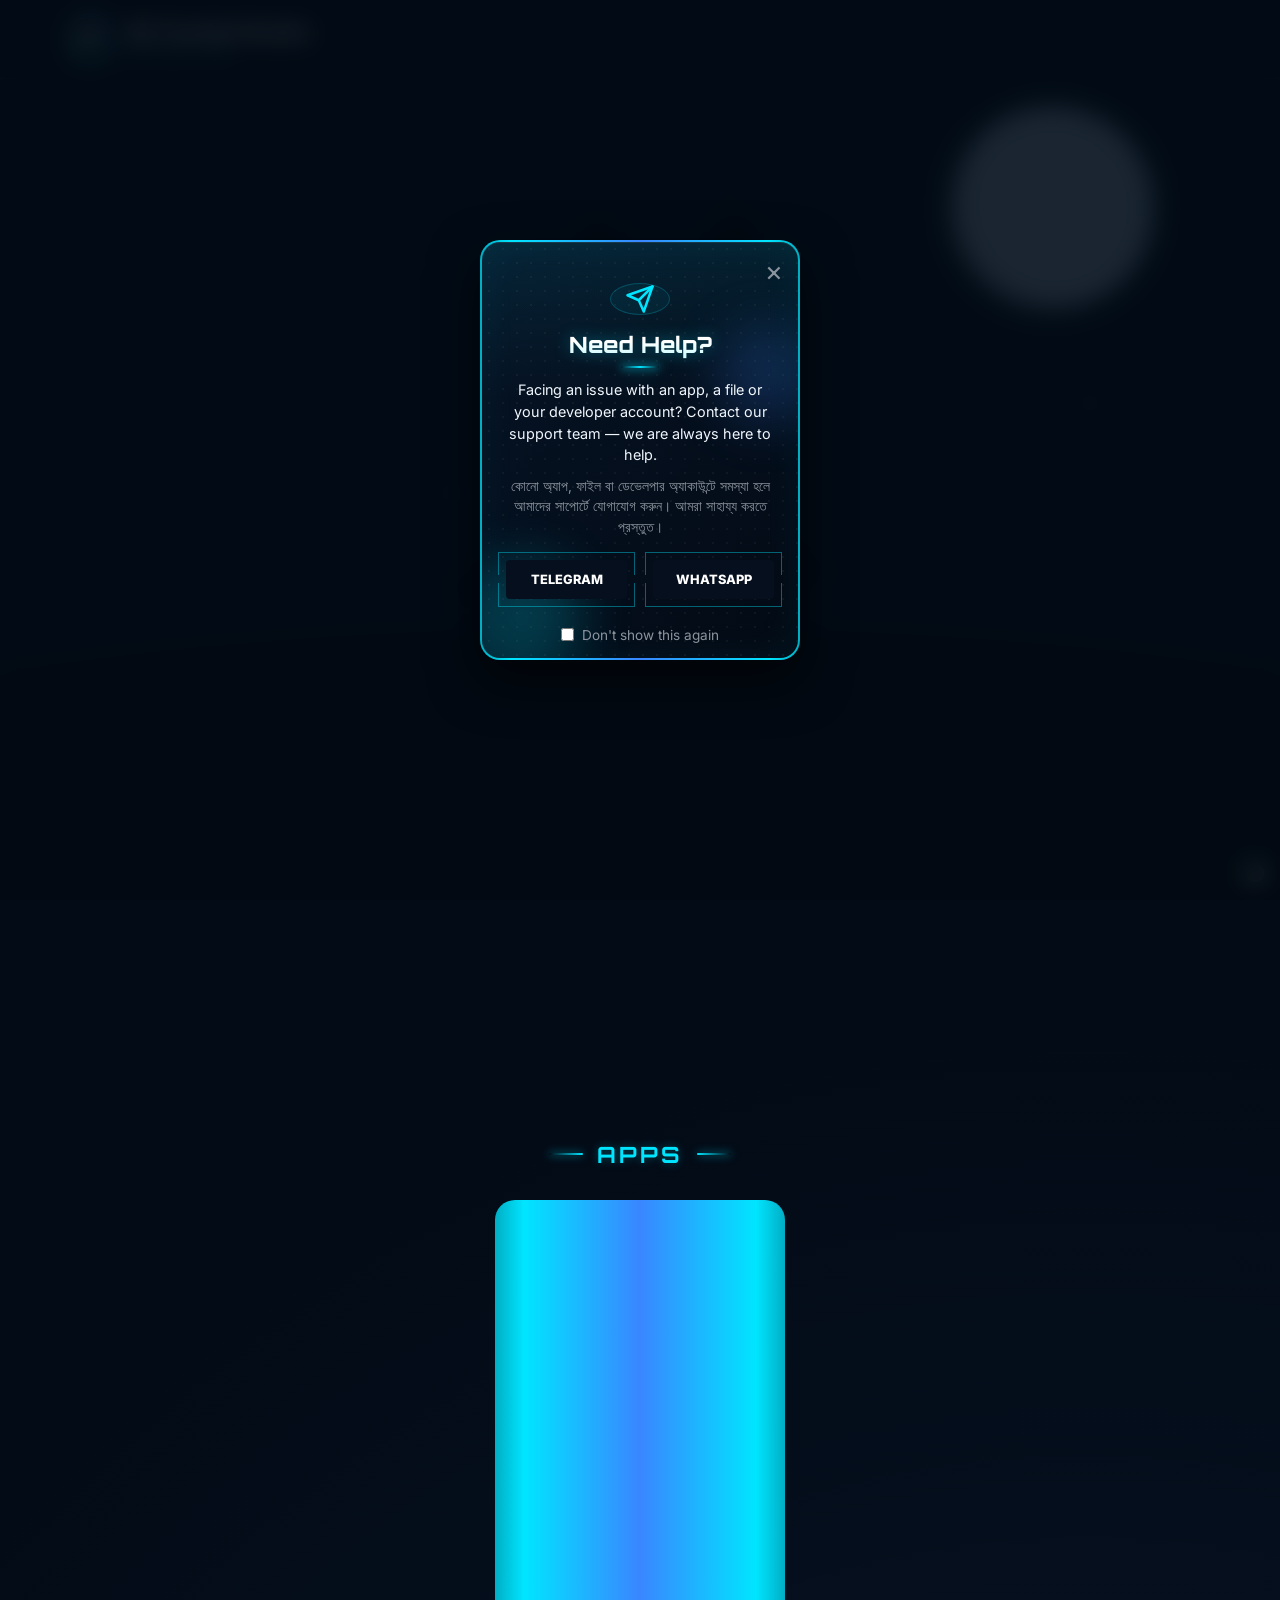
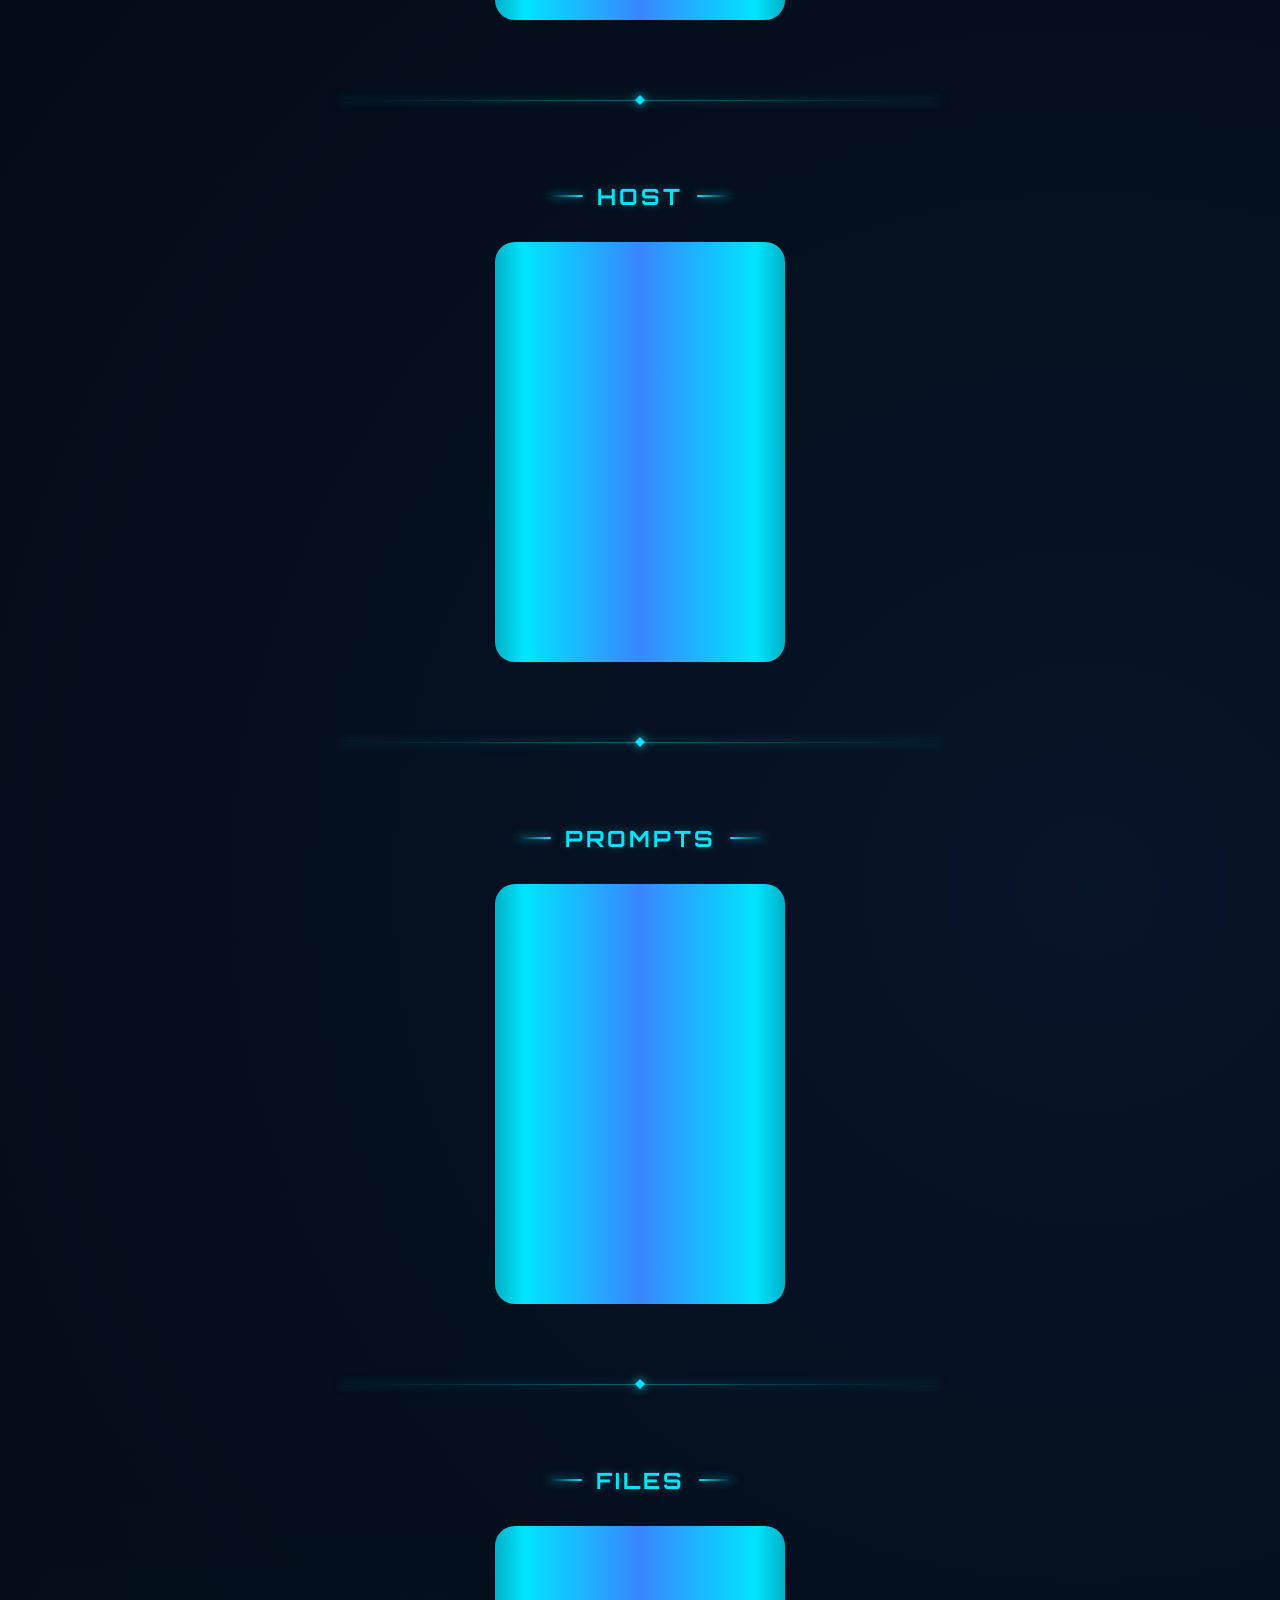
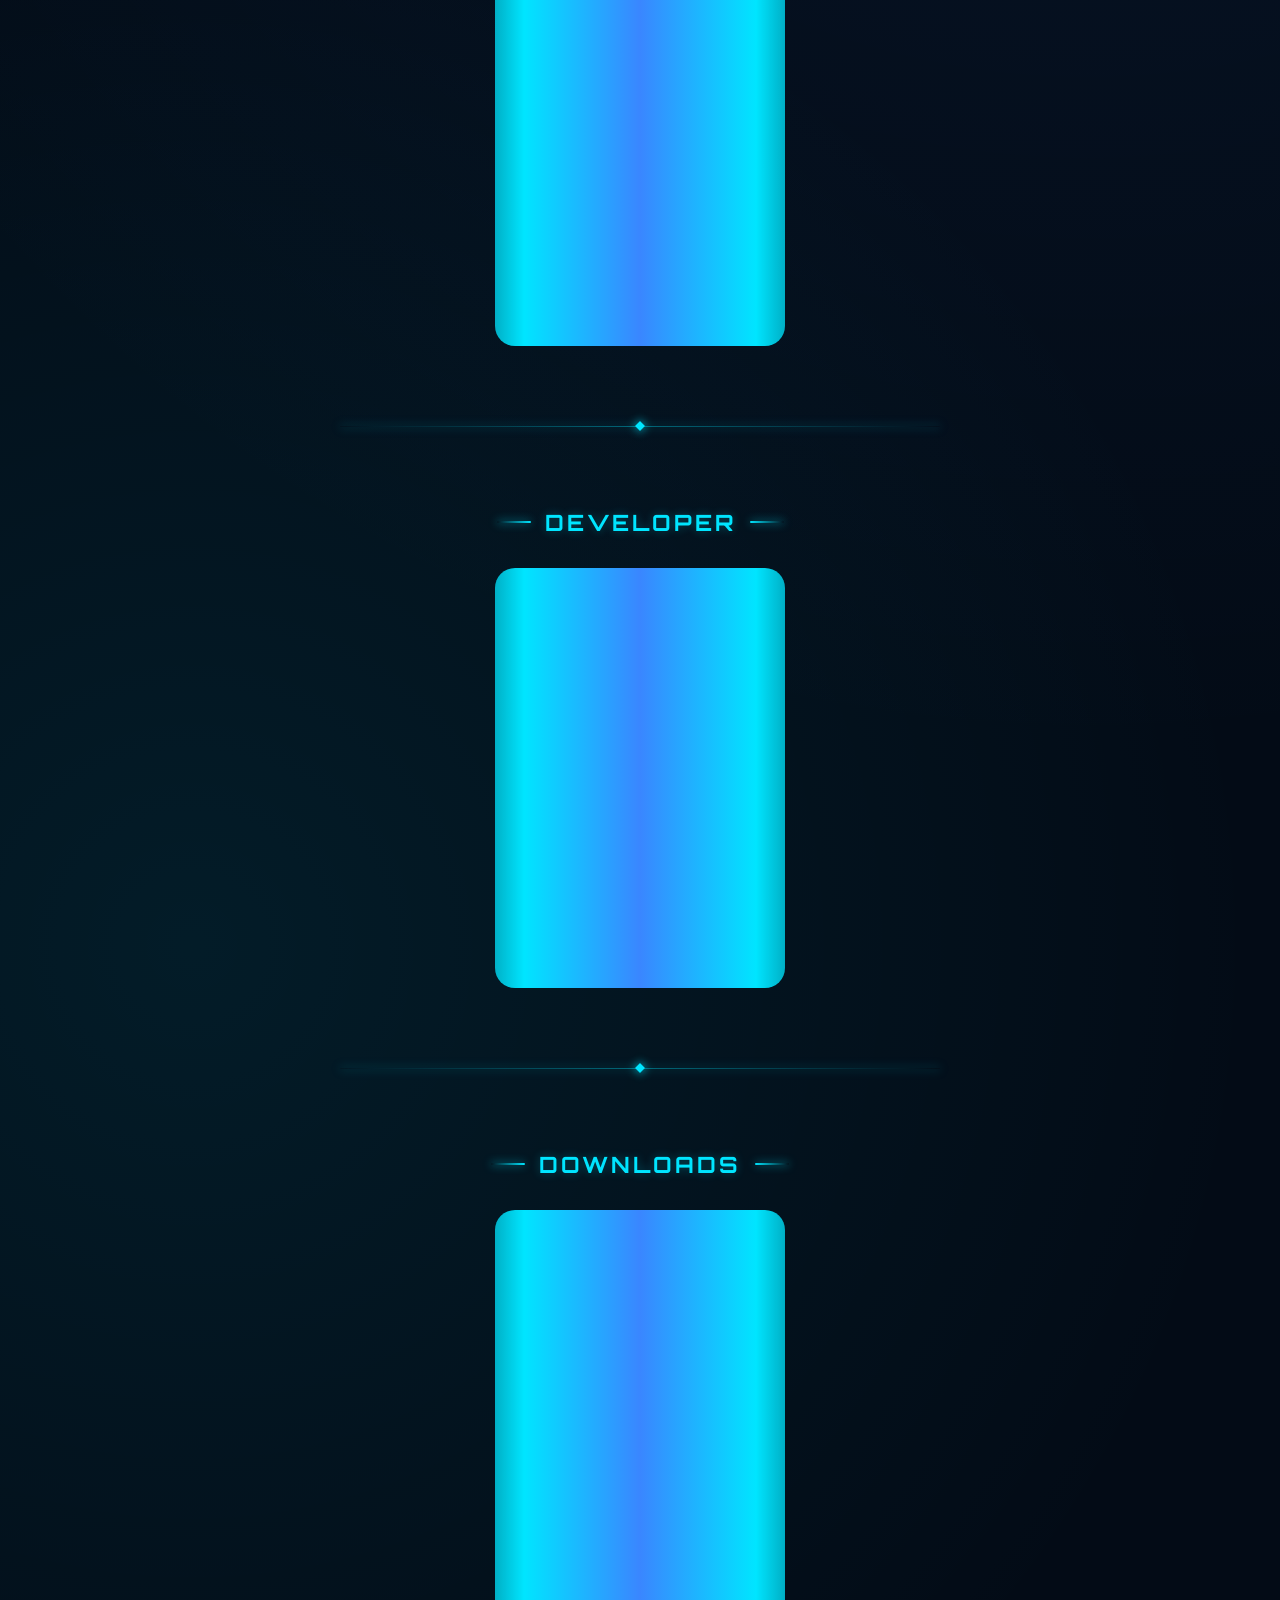
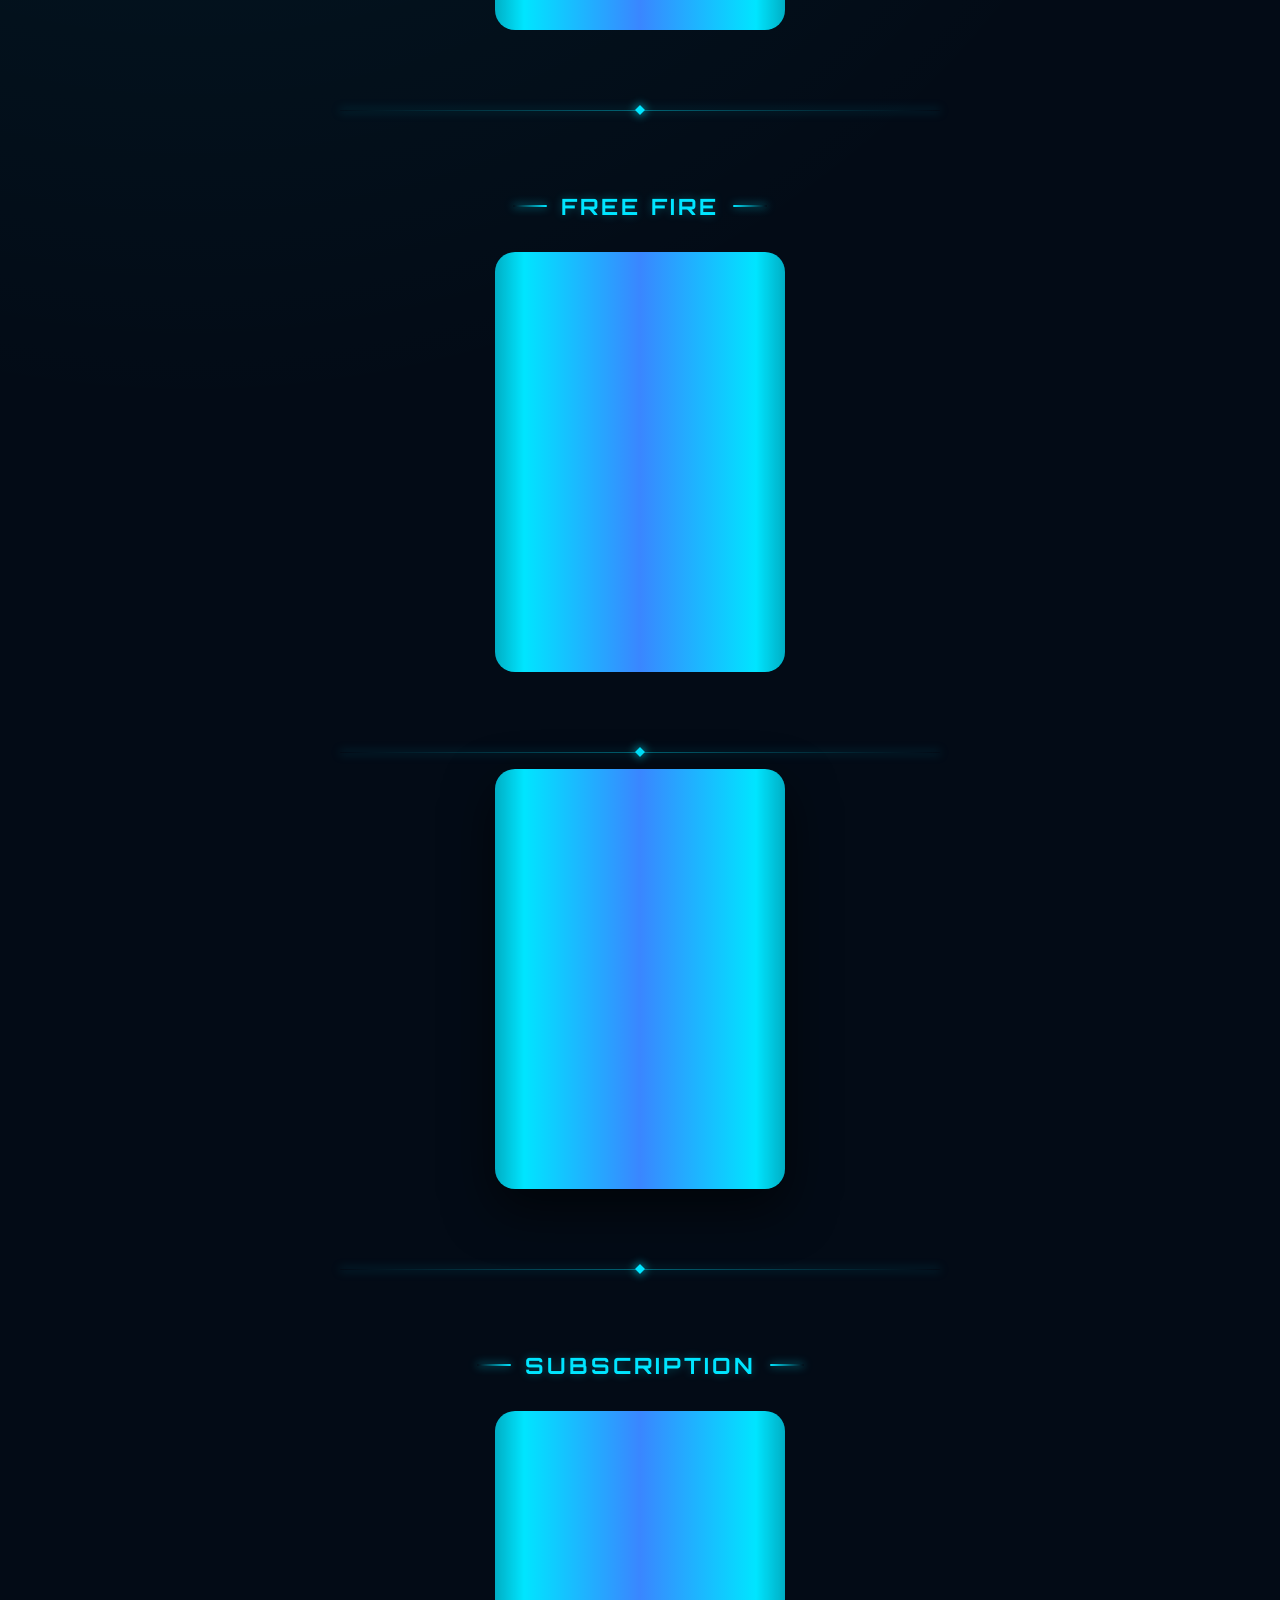
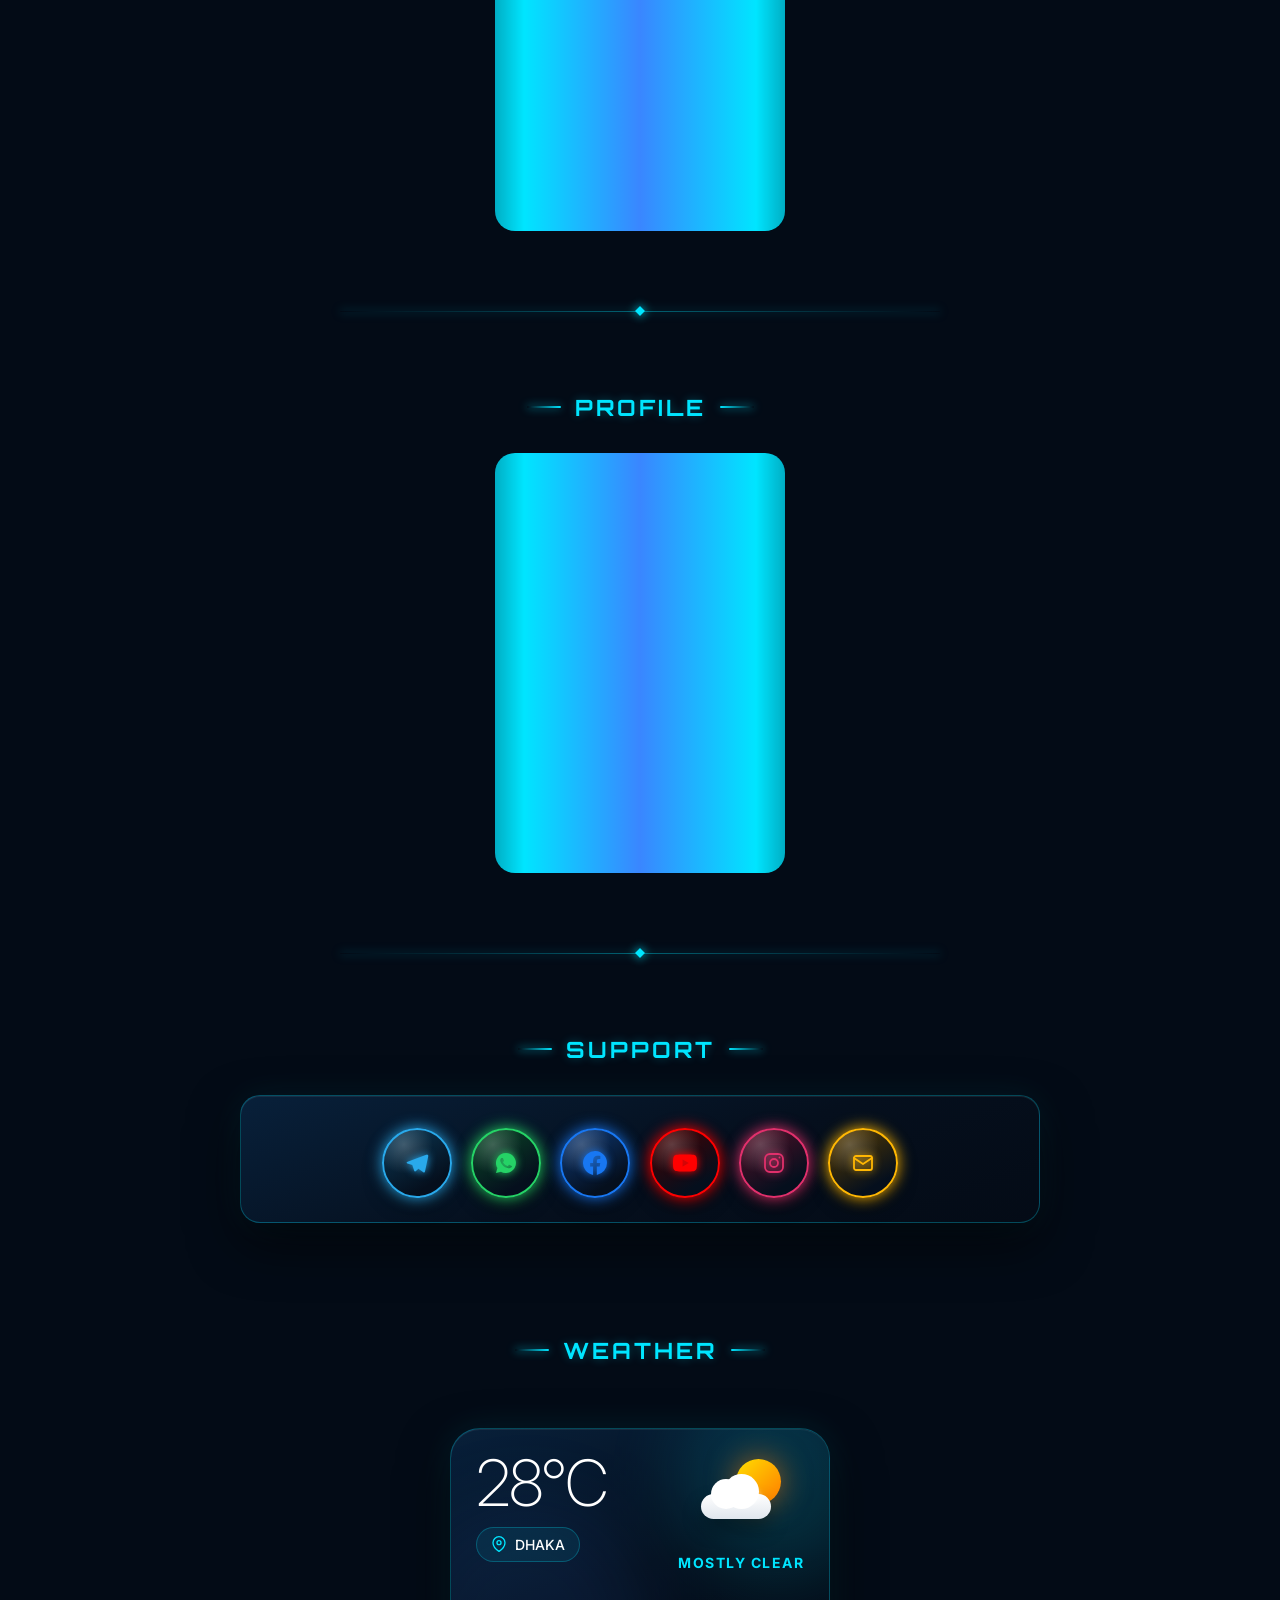
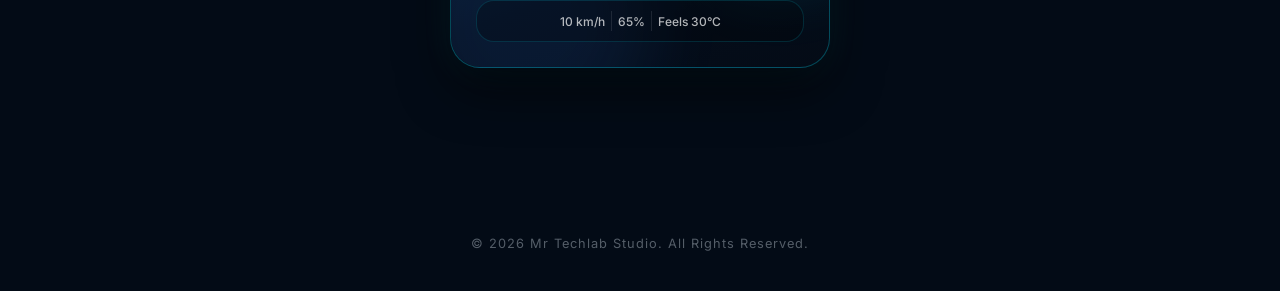
==== commit 0bd627e9: "Add files via upload" ====
--- a/index.html
+++ b/index.html
@@ -8,6 +8,12 @@
 <meta name="author" content="Mr Techlab Studio">
 <meta name="robots" content="index, follow">
 <meta name="theme-color" content="#030b16">
+<script>
+/* Pro status cache (re-checked against the database after sign-in). Pro members skip every ad except the 320x50 banner. */
+(function(w,d){var p=false;try{var o=JSON.parse(localStorage.getItem('mt_pro_v1')||'null');p=!!(o&&o.until>Date.now());}catch(e){}
+w.__MT_PRO=p;if(p)d.documentElement.classList.add('is-pro');
+w.mtAd=function(src,attr){if(!w.__MT_PRO)d.write('<script '+(attr||'')+' src="'+src+'"><\/script>');};})(window,document);
+</script>
 <meta property="og:type" content="website">
 <meta property="og:site_name" content="Mr Techlab Studio">
 <meta property="og:title" content="Mr Techlab Studio">
@@ -295,6 +301,13 @@
   .social-links{gap:1.6rem 1rem!important}
   .tooltip-container:nth-child(-n+3) .tooltip{left:50%}
 }
+
+/* ---- Pro-locked theme colours ---- */
+.theme-swatch{position:relative}
+.theme-swatch.locked{opacity:.55}
+.theme-swatch.locked::after{content:'';position:absolute;top:-4px;right:-4px;width:9px;height:9px;border-radius:50%;background:linear-gradient(135deg,#ffe27a,#ff9500);border:1px solid #02070f}
+.theme-hint{display:none;padding:8px 14px;border-radius:20px;background:rgba(3,11,22,.94);border:1px solid rgba(255,200,60,.6);color:#ffd45e;font-size:.76rem;font-weight:700;text-decoration:none;box-shadow:0 10px 30px rgba(0,0,0,.6);white-space:nowrap}
+.theme-hint.show{display:block}
 </style>
 </head>
 <body>
@@ -443,7 +456,69 @@
         </div>
         <div class="section-divider animate-fade-in-up"></div>
 
-        <!-- Category: Profile -->
+
+
+
+       <!-- Category: Free Fire -->
+        <div class="category-header animate-fade-in-up" style="animation-delay:0.32s"><h2>Free Fire</h2></div>
+        <div class="feature-card animate-fade-in-up" style="animation-delay:0.34s">
+            <span class="corner-ribbon" data-r="FF NAME"></span>
+            <div class="border-wrapper"><div class="card-border-animation"></div></div>
+            <div class="card-inner">
+                <div class="circle circle-bottom"></div><div class="circle circle-right"></div>
+                <div class="badge">Tool</div>
+                <h3 class="card-title">FF Name Generator</h3>
+                <div class="sec-loader" aria-hidden="true">
+                    <span class="sec-glow"></span><span class="sec-pulse"></span><span class="sec-pulse sec-pulse-2"></span>
+                    <svg class="sec-art" viewBox="0 0 24 24" fill="none" stroke="currentColor" stroke-width="1.5" stroke-linecap="round" stroke-linejoin="round"><path d="M8.5 14.5A2.5 2.5 0 0 0 11 12c0-1.38-.5-2-1-3-1.07-2.14-.22-4.05 2-6 .5 2.5 2 4.9 4 6.5 2 1.6 3 3.5 3 5.5a7 7 0 1 1-14 0c0-1.15.43-2.29 1-3a2.5 2.5 0 0 0 2.5 2.5z"/></svg>
+                    <i class="sec-dot d1"></i><i class="sec-dot d2"></i><i class="sec-dot d3"></i><i class="sec-dot d4"></i>
+                </div>
+                <a href="ff-name/index.html" class="download-btn"><span>OPEN</span><svg viewBox="0 0 24 24" fill="none" stroke="currentColor" stroke-width="2" stroke-linecap="round" stroke-linejoin="round"><path d="M5 12h14M13 6l6 6-6 6"/></svg></a>
+            </div>
+        </div>
+        <div class="section-divider animate-fade-in-up"></div>
+
+        <!-- FF ID Inspector -->
+        <div class="feature-card animate-fade-in-up" style="animation-delay:0.38s">
+            <span class="corner-ribbon" data-r="Ff uid details"></span>
+            <div class="border-wrapper"><div class="card-border-animation"></div></div>
+            <div class="card-inner">
+                <div class="circle circle-bottom"></div><div class="circle circle-right"></div>
+                <div class="badge">Tool</div>
+                <h3 class="card-title">FF ID Inspector</h3>
+                <div class="sec-loader" aria-hidden="true">
+                    <span class="sec-glow"></span><span class="sec-pulse"></span><span class="sec-pulse sec-pulse-2"></span>
+                    <svg class="sec-art" viewBox="0 0 24 24" fill="none" stroke="currentColor" stroke-width="1.5" stroke-linecap="round" stroke-linejoin="round"><circle cx="11" cy="11" r="7"/><path d="M21 21l-4.3-4.3"/></svg>
+                    <i class="sec-dot d1"></i><i class="sec-dot d2"></i><i class="sec-dot d3"></i><i class="sec-dot d4"></i>
+                </div>
+                <a href="ff-name/uid.html" class="download-btn"><span>View</span><svg viewBox="0 0 24 24" fill="none" stroke="currentColor" stroke-width="2" stroke-linecap="round" stroke-linejoin="round"><path d="M5 12h14M13 6l6 6-6 6"/></svg></a>
+            </div>
+        </div>
+        <div class="section-divider animate-fade-in-up"></div>
+ 
+
+        <!-- Category: Subscription -->
+        <div class="category-header animate-fade-in-up" style="animation-delay:0.32s"><h2>Subscription</h2></div>
+        <div class="feature-card animate-fade-in-up" style="animation-delay:0.34s">
+            <span class="corner-ribbon" data-r="PRO"></span>
+            <div class="border-wrapper"><div class="card-border-animation"></div></div>
+            <div class="card-inner">
+                <div class="circle circle-bottom"></div><div class="circle circle-right"></div>
+                <div class="badge">Go Pro</div>
+                <h3 class="card-title">Subscription</h3>
+                <div class="sec-loader" aria-hidden="true">
+                    <span class="sec-glow"></span><span class="sec-pulse"></span><span class="sec-pulse sec-pulse-2"></span>
+                    <svg class="sec-art" viewBox="0 0 24 24" fill="none" stroke="currentColor" stroke-width="1.5" stroke-linecap="round" stroke-linejoin="round"><path d="M3 8l4 4 5-7 5 7 4-4-2 11H5L3 8z"/></svg>
+                    <i class="sec-dot d1"></i><i class="sec-dot d2"></i><i class="sec-dot d3"></i><i class="sec-dot d4"></i>
+                </div>
+                <a href="subscription.html" class="download-btn"><span>VIEW</span><svg viewBox="0 0 24 24" fill="none" stroke="currentColor" stroke-width="2" stroke-linecap="round" stroke-linejoin="round"><path d="M1 12s4-8 11-8 11 8 11 8-4 8-11 8-11-8-11-8z"/><circle cx="12" cy="12" r="3"/></svg></a>
+            </div>
+        </div>
+        <div class="section-divider animate-fade-in-up"></div>
+
+
+
+       <!-- Category: Profile -->
         <div class="category-header animate-fade-in-up" style="animation-delay:0.28s"><h2>Profile</h2></div>
         <div class="feature-card animate-fade-in-up" style="animation-delay:0.30000000000000004s">
             <span class="corner-ribbon" data-r="ME"></span>
@@ -461,6 +536,7 @@
             </div>
         </div>
         <div class="section-divider animate-fade-in-up"></div>
+
 
 
         <!-- Suport -->
@@ -488,8 +564,8 @@
                 <a href="https://www.instagram.com/mrtechlabstudio" target="_blank" rel="noopener" class="icon"><div class="layer"><svg class="stroke" viewBox="0 0 24 24"><rect x="3" y="3" width="18" height="18" rx="5"/><circle cx="12" cy="12" r="4"/><path d="M17.5 6.5h.01"/></svg></div><div class="text">Instagram</div></a>
             </div>
             <div class="tooltip-container email">
-                <div class="tooltip"><a class="tooltip-profile" href="mailto:mrmostafizur198@gmail.com"><img loading="lazy" decoding="async" src="img/logo.png" alt="" class="tooltip-img"><div class="tooltip-details"><span class="tooltip-name">Email</span><span class="tooltip-about">mrmostafizur198@gmail.com</span></div></a></div>
-                <a href="mailto:mrmostafizur198@gmail.com" class="icon"><div class="layer"><svg class="stroke" viewBox="0 0 24 24"><rect x="3" y="5" width="18" height="14" rx="2"/><path d="M3 7l9 6 9-6"/></svg></div><div class="text">Email</div></a>
+                <div class="tooltip"><a class="tooltip-profile" href="mailto:mrtechlabstudisupport@gmail.com"><img loading="lazy" decoding="async" src="img/logo.png" alt="" class="tooltip-img"><div class="tooltip-details"><span class="tooltip-name">Email</span><span class="tooltip-about">mrmostafizur198@gmail.com</span></div></a></div>
+                <a href="mailto:mrtechlabstudisupport@gmail.com" class="icon"><div class="layer"><svg class="stroke" viewBox="0 0 24 24"><rect x="3" y="5" width="18" height="14" rx="2"/><path d="M3 7l9 6 9-6"/></svg></div><div class="text">Email</div></a>
             </div>
             </div>
         </div>
@@ -542,8 +618,8 @@
                 <p style="font-size:.9rem;line-height:1.5;margin-bottom:10px;position:relative;z-index:2">Facing an issue with an app, a file or your developer account? Contact our support team — we are always here to help.</p>
                 <p style="color:var(--text-muted);font-size:.85rem;line-height:1.5;margin-bottom:15px;position:relative;z-index:2">কোনো অ্যাপ, ফাইল বা ডেভেলপার অ্যাকাউন্টে সমস্যা হলে আমাদের সাপোর্টে যোগাযোগ করুন। আমরা সাহায্য করতে প্রস্তুত।</p>
                 <div style="display:flex;gap:10px;width:calc(100% + 16px);margin:0 -8px 20px">
-                    <a href="https://t.me/YOUR_TELEGRAM" target="_blank" rel="noopener" class="btn-tg"><span class="btn-tg_lg"><span class="btn-tg_sl"></span><span class="btn-tg_text">TELEGRAM</span></span></a>
-                    <a href="https://wa.me/YOUR_NUMBER" target="_blank" rel="noopener" class="btn-tg"><span class="btn-tg_lg"><span class="btn-tg_sl"></span><span class="btn-tg_text">WHATSAPP</span></span></a>
+                    <a href="https://t.me/mrtechlabstudiosupport" target="_blank" rel="noopener" class="btn-tg"><span class="btn-tg_lg"><span class="btn-tg_sl"></span><span class="btn-tg_text">TELEGRAM</span></span></a>
+                    <a href="Follow this link to join my WhatsApp group: https://chat.whatsapp.com/HAScEiuNmCn0TW3pZGtGnK?s=sh&p=a&mlu=4&ilr=4" target="_blank" rel="noopener" class="btn-tg"><span class="btn-tg_lg"><span class="btn-tg_sl"></span><span class="btn-tg_text">WHATSAPP</span></span></a>
                 </div>
                 <label style="color:var(--text-muted);font-size:.85rem;cursor:pointer;display:flex;align-items:center;gap:8px;position:relative;z-index:2">
                     <input type="checkbox" id="support-popup-never"> Don't show this again
@@ -557,6 +633,7 @@
 
     <!-- Theme colour dot: pick one of 7 colours, applies to every page -->
     <div class="theme-dot" id="themeDot">
+        <a class="theme-hint" id="themeHint" href="subscription.html">🔒 এই রং শুধু Pro মেম্বারদের জন্য — Pro নিন</a>
         <div class="theme-panel" role="group" aria-label="Choose theme colour"></div>
         <button type="button" class="theme-dot-btn" aria-label="Choose theme colour"></button>
     </div>
@@ -573,10 +650,10 @@
     { id: 'cyan',    name: 'Cyan',    a: '#00e5ff', b: '#3a86ff' },
     { id: 'violet',  name: 'Violet',  a: '#8b6cff', b: '#6c4cff' },
     { id: 'emerald', name: 'Emerald', a: '#00e08a', b: '#00a86b' },
-    { id: 'rose',    name: 'Rose',    a: '#ff3d71', b: '#ff0055' },
-    { id: 'orange',  name: 'Orange',  a: '#ff9f1a', b: '#ff5e00' },
-    { id: 'magenta', name: 'Magenta', a: '#ff4fd8', b: '#b44cff' },
-    { id: 'yellow',  name: 'Yellow',  a: '#ffe600', b: '#ffb800' }
+    { id: 'rose',    name: 'Rose',    a: '#ff3d71', b: '#ff0055', pro: true },
+    { id: 'orange',  name: 'Orange',  a: '#ff9f1a', b: '#ff5e00', pro: true },
+    { id: 'magenta', name: 'Magenta', a: '#ff4fd8', b: '#b44cff', pro: true },
+    { id: 'yellow',  name: 'Yellow',  a: '#ffe600', b: '#ffb800', pro: true }
   ];
 
   function hexToRgb(hex) {
@@ -590,7 +667,10 @@
   }
 
   function current() {
-    try { return find(localStorage.getItem(STORAGE_KEY)); } catch (e) { return PALETTE[0]; }
+    try {
+      var s = find(localStorage.getItem(STORAGE_KEY));
+      return (s.pro && !win.__MT_PRO) ? PALETTE[0] : s;   /* colours 4-7 are Pro only */
+    } catch (e) { return PALETTE[0]; }
   }
 
   function apply(scheme) {
@@ -603,13 +683,14 @@
 
   function set(id) {
     var scheme = find(id);
+    if (scheme.pro && !win.__MT_PRO) scheme = current();
     apply(scheme);
     try { localStorage.setItem(STORAGE_KEY, scheme.id); } catch (e) {}
     return scheme;
   }
 
   apply(current());
-  win.MtTheme = { PALETTE: PALETTE, current: current, set: set };
+  win.MtTheme = { PALETTE: PALETTE, current: current, set: set, refresh: function () { apply(current()); } };
 })(window, document);
 
 (function (doc, win) {
@@ -735,12 +816,18 @@
     win.MtTheme.PALETTE.forEach(function (c) {
       var b = doc.createElement('button');
       b.type = 'button';
-      b.className = 'theme-swatch' + (c.id === active ? ' active' : '');
+      var locked = !!(c.pro && !win.__MT_PRO);
+      b.className = 'theme-swatch' + (c.id === active ? ' active' : '') + (locked ? ' locked' : '');
       b.style.background = 'linear-gradient(135deg,' + c.a + ',' + c.b + ')';
       b.style.color = c.a;
       b.title = c.name;
       b.setAttribute('aria-label', c.name);
       b.addEventListener('click', function () {
+        if (c.pro && !win.__MT_PRO) {
+          var hint = $('themeHint'); hint.classList.add('show');
+          setTimeout(function () { hint.classList.remove('show'); }, 4500);
+          return;
+        }
         win.MtTheme.set(c.id);
         panel.querySelectorAll('.theme-swatch').forEach(function (s) { s.classList.remove('active'); });
         b.classList.add('active');
